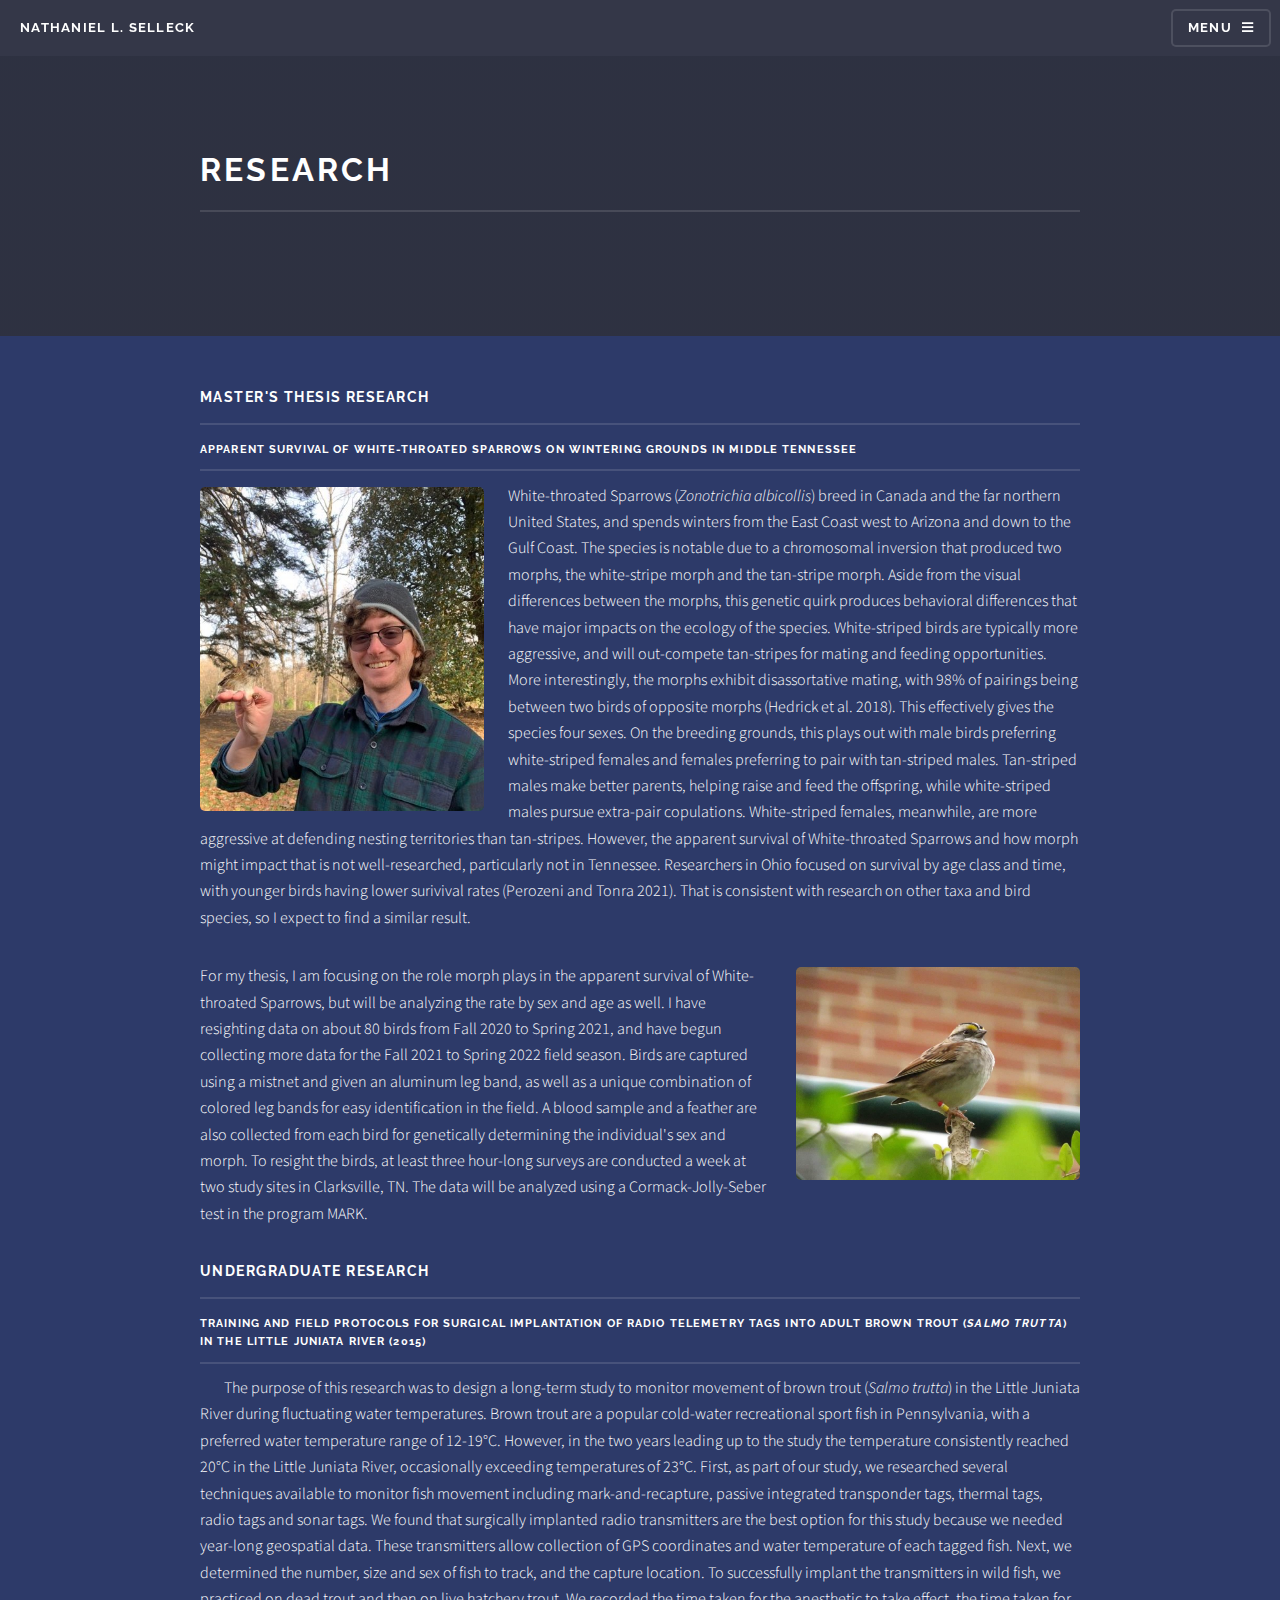
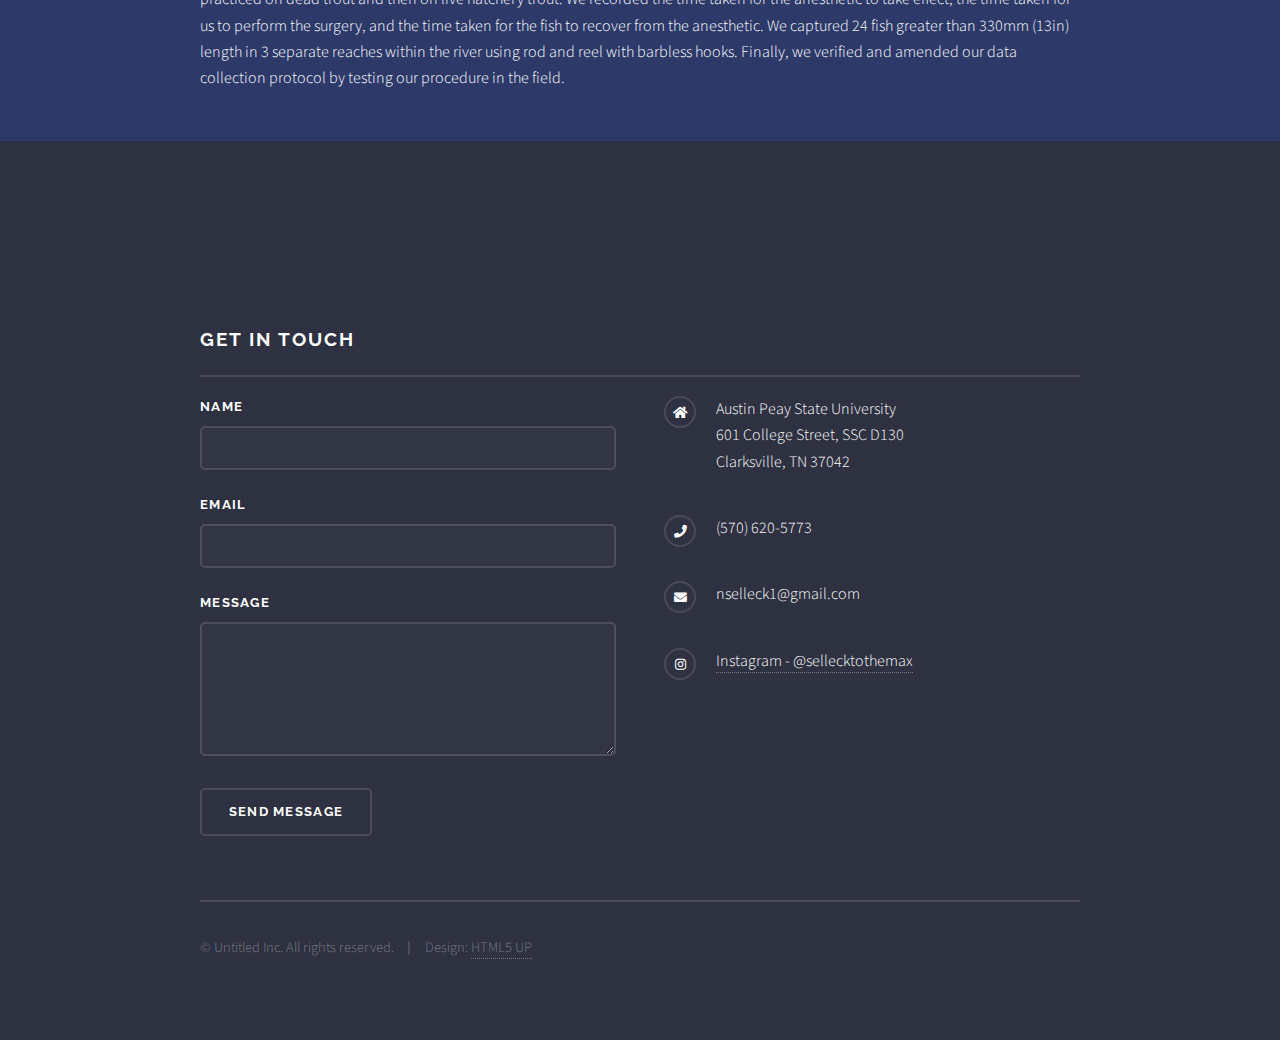
==== elements.html @ f301fcc1 "Probably should have done this already." ====
<!DOCTYPE HTML>
<!--
	Solid State by HTML5 UP
	html5up.net | @ajlkn
	Free for personal and commercial use under the CCA 3.0 license (html5up.net/license)
-->
<html>
	<head>
		<title>Nate Selleck - Research</title>
		<meta charset="utf-8" />
		<meta name="viewport" content="width=device-width, initial-scale=1, user-scalable=no" />
		<link rel="stylesheet" href="assets/css/main.css" />
		<noscript><link rel="stylesheet" href="assets/css/noscript.css" /></noscript>
	</head>
	<body class="is-preload">

		<!-- Page Wrapper -->
			<div id="page-wrapper">

				<!-- Header -->
					<header id="header">
						<h1><a href="index.html">Nathaniel L. Selleck</a></h1>
						<nav>
							<a href="#menu">Menu</a>
						</nav>
					</header>

				<!-- Menu -->
					<nav id="menu">
						<div class="inner">
							<h2>Menu</h2>
							<ul class="links">
								<li><a href="index.html">Home</a></li>
								<li><a href="elements.html">Research</a></li>
								<li><a href="generic.html">Curriculum Vitae</a></li>
								<li><a href="lens.html">Photography</a></li>
								<li><a href="https://github.com/NSelleck">GitHub</a></li>
							</ul>
							<a href="#" class="close">Close</a>
						</div>
					</nav>

				<!-- Wrapper -->
					<section id="wrapper">
						<header>
							<div class="inner">
								<h2>Research</h2>
							</div>
						</header>

						<!-- Content -->
							<div class="wrapper">
								<div class="inner">

									<section>
										<h3 class="major">Master's Thesis Research</h3>
										<h5 class="major">Apparent survival of White-throated Sparrows on wintering grounds in Middle Tennessee</h4>
										
										
										<p><span class="image left"><img src="images/sparrow_nate(2).jpg" alt="" /></span>White-throated Sparrows (<i>Zonotrichia albicollis</i>) breed in Canada and the far northern United States, and spends winters from the East Coast west to Arizona and down to the Gulf Coast. The species is notable due to a chromosomal inversion that produced two morphs, the white-stripe morph and the tan-stripe morph. Aside from the visual differences between the morphs, this genetic quirk produces behavioral differences that have major impacts on the ecology of the species. White-striped birds are typically more aggressive, and will out-compete tan-stripes for mating and feeding opportunities. More interestingly, the morphs exhibit disassortative mating, with 98% of pairings being between two birds of opposite morphs (Hedrick et al. 2018). This effectively gives the species four sexes. On the breeding grounds, this plays out with male birds preferring white-striped females and females preferring to pair with tan-striped males. Tan-striped males make better parents, helping raise and feed the offspring, while white-striped males pursue extra-pair copulations. White-striped females, meanwhile, are more aggressive at defending nesting territories than tan-stripes. However, the apparent survival of White-throated Sparrows and how morph might impact that is not well-researched, particularly not in Tennessee. Researchers in Ohio focused on survival by age class and time, with younger birds having lower surivival rates (Perozeni and Tonra 2021). That is consistent with research on other taxa and bird species, so I expect to find a similar result.</p>
										
									  
									
										<p><span class="image right"><img src="images/banded_bird.jpg" alt="" /></span>For my thesis, I am focusing on the role morph plays in the apparent survival of White-throated Sparrows, but will be analyzing the rate by sex and age as well. I have resighting data on about 80 birds from Fall 2020 to Spring 2021, and have begun collecting more data for the Fall 2021 to Spring 2022 field season. Birds are captured using a mistnet and given an aluminum leg band, as well as a unique combination of colored leg bands for easy identification in the field. A blood sample and a feather are also collected from each bird for genetically determining the individual's sex and morph. To resight the birds, at least three hour-long surveys are conducted a week at two study sites in Clarksville, TN. The data will be analyzed using a Cormack-Jolly-Seber test in the program MARK.</p>
										
										<h3 class="major">Undergraduate Research</h3>
										<h5 class="major">Training and field protocols for surgical implantation of radio telemetry tags into adult brown trout (<i>Salmo trutta</i>) in the Little Juniata River (2015)</h5>
										<p><span class="image left"><img src="images/fish_surgery.jpg" alt="" /></span>The purpose of this research was to design a long-term study to monitor movement of brown trout (<i>Salmo trutta</i>) in the Little Juniata River during fluctuating water temperatures. Brown trout are a popular cold-water recreational sport fish in Pennsylvania, with a preferred water temperature range of 12-19°C. However, in the two years leading up to the study the temperature consistently reached 20°C in the Little Juniata River, occasionally exceeding temperatures of 23°C. First, as part of our study, we researched several techniques available to monitor fish movement including mark-and-recapture, passive integrated transponder tags, thermal tags, radio tags and sonar tags. We found that surgically implanted radio transmitters are the best option for this study because we needed year-long geospatial data. These transmitters allow collection of GPS coordinates and water temperature of each tagged fish. Next, we determined the number, size and sex of fish to track, and the capture location. To successfully implant the transmitters in wild fish, we practiced on dead trout and then on live hatchery trout. We recorded the time taken for the anesthetic to take effect, the time taken for us to perform the surgery, and the time taken for the fish to recover from the anesthetic. We captured 24 fish greater than 330mm (13in) length in 3 separate reaches within the river using rod and reel with barbless hooks. Finally, we verified and amended our data collection protocol by testing our procedure in the field.</p>
									</section>

								</div>
							</div>

					</section>

				<!-- Footer -->
					<section id="footer">
						<div class="inner">
							<h2 class="major">Get in touch</h2>
							<form method="post" action="https://formspree.io/f/mayvwvok"">
								<div class="fields">
									<div class="field">
										<label for="name">Name</label>
										<input type="text" name="name" id="name" />
									</div>
									<div class="field">
										<label for="email">Email</label>
										<input type="email" name="email" id="email" />
									</div>
									<div class="field">
										<label for="message">Message</label>
										<textarea name="message" id="message" rows="4"></textarea>
									</div>
								</div>
								<ul class="actions">
									<li><input type="submit" value="Send Message" /></li>
								</ul>
							</form>
							<ul class="contact">
								<li class="icon solid fa-home">
									Austin Peay State University<br />
									601 College Street, SSC D130<br />
									Clarksville, TN 37042
								</li>
								<li class="icon solid fa-phone">(570) 620-5773</li>
								<li class="icon solid fa-envelope">nselleck1@gmail.com</a></li>
								<li class="icon brands fa-instagram"><a href="https://www.instagram.com/sellecktothemax/" target="_blank">Instagram - @sellecktothemax</a></li>
	
							</ul>
							<ul class="copyright">
								<li>&copy; Untitled Inc. All rights reserved.</li><li>Design: <a href="http://html5up.net">HTML5 UP</a></li>
							</ul>
						</div>
					</section>

			</div>

		<!-- Scripts -->
			<script src="assets/js/jquery.min.js"></script>
			<script src="assets/js/jquery.scrollex.min.js"></script>
			<script src="assets/js/browser.min.js"></script>
			<script src="assets/js/breakpoints.min.js"></script>
			<script src="assets/js/util.js"></script>
			<script src="assets/js/main.js"></script>

	</body>
</html>
---- assets/css/main.css ----
@import url(fontawesome-all.min.css);
@import url("https://fonts.googleapis.com/css?family=Raleway:200,700|Source+Sans+Pro:300,600,300italic,600italic");

/*
	Solid State by HTML5 UP
	html5up.net | @ajlkn
	Free for personal and commercial use under the CCA 3.0 license (html5up.net/license)
*/

html, body, div, span, applet, object,
iframe, h1, h2, h3, h4, h5, h6, p, blockquote,
pre, a, abbr, acronym, address, big, cite,
code, del, dfn, em, img, ins, kbd, q, s, samp,
small, strike, strong, sub, sup, tt, var, b,
u, i, center, dl, dt, dd, ol, ul, li, fieldset,
form, label, legend, table, caption, tbody,
tfoot, thead, tr, th, td, article, aside,
canvas, details, embed, figure, figcaption,
footer, header, hgroup, menu, nav, output, ruby,
section, summary, time, mark, audio, video {
	margin: 0;
	padding: 0;
	border: 0;
	font-size: 100%;
	font: inherit;
	vertical-align: baseline;}

article, aside, details, figcaption, figure,
footer, header, hgroup, menu, nav, section {
	display: block;}

body {
	line-height: 1;
}

ol, ul {
	list-style: none;
}

blockquote, q {
	quotes: none;
}

	blockquote:before, blockquote:after, q:before, q:after {
		content: '';
		content: none;
	}

table {
	border-collapse: collapse;
	border-spacing: 0;
}

body {
	-webkit-text-size-adjust: none;
}

mark {
	background-color: transparent;
	color: inherit;
}

input::-moz-focus-inner {
	border: 0;
	padding: 0;
}

input, select, textarea {
	-moz-appearance: none;
	-webkit-appearance: none;
	-ms-appearance: none;
	appearance: none;
}

/* Basic */

	@-ms-viewport {
		width: device-width;
	}

	body {
		-ms-overflow-style: scrollbar;
	}

	@media screen and (max-width: 480px) {

		html, body {
			min-width: 320px;
		}

	}

	html {
		box-sizing: border-box;
	}

	*, *:before, *:after {
		box-sizing: inherit;
	}

	body {
		background-color: #2e3141;
		background-image: linear-gradient(to top, rgba(46, 49, 65, 0.8), rgba(46, 49, 65, 0.8)), url("../../images/ducks.jpg");
		background-size: auto,
 cover;
		background-attachment: fixed,
 fixed;
		background-position: center,
 center;
	}

		body.is-preload *, body.is-preload *:before, body.is-preload *:after {
			-moz-animation: none !important;
			-webkit-animation: none !important;
			-ms-animation: none !important;
			animation: none !important;
			-moz-transition: none !important;
			-webkit-transition: none !important;
			-ms-transition: none !important;
			transition: none !important;
		}

/* Type */

	body, input, select, textarea {
		color: #ffffff;
		font-family: "Source Sans Pro", Helvetica, sans-serif;
		font-size: 16.5pt;
		font-weight: 300;
		line-height: 1.65;
	}

		@media screen and (max-width: 1680px) {

			body, input, select, textarea {
				font-size: 13pt;
			}

		}

		@media screen and (max-width: 1280px) {

			body, input, select, textarea {
				font-size: 12pt;
			}

		}

		@media screen and (max-width: 980px) {

			body, input, select, textarea {
				font-size: 12pt;
			}

		}

		@media screen and (max-width: 736px) {

			body, input, select, textarea {
				font-size: 12pt;
			}

		}

		@media screen and (max-width: 480px) {

			body, input, select, textarea {
				font-size: 12pt;
			}

		}

	a {
		-moz-transition: color 0.2s ease-in-out, border-bottom-color 0.2s ease-in-out;
		-webkit-transition: color 0.2s ease-in-out, border-bottom-color 0.2s ease-in-out;
		-ms-transition: color 0.2s ease-in-out, border-bottom-color 0.2s ease-in-out;
		transition: color 0.2s ease-in-out, border-bottom-color 0.2s ease-in-out;
		border-bottom: dotted 1px rgba(255, 255, 255, 0.35);
		color: #ffffff;
		text-decoration: none;
	}

		a:hover {
			border-bottom-color: transparent;
			color: #ffffff !important;
		}

		a.special:not(.button) {
			text-decoration: none;
			border-bottom: 0;
			display: block;
			font-family: Raleway, Helvetica, sans-serif;
			font-size: 0.8em;
			font-weight: 700;
			letter-spacing: 0.1em;
			margin: 0 0 2em 0;
			text-transform: uppercase;
		}

			a.special:not(.button):before {
				-moz-osx-font-smoothing: grayscale;
				-webkit-font-smoothing: antialiased;
				display: inline-block;
				font-style: normal;
				font-variant: normal;
				text-rendering: auto;
				line-height: 1;
				text-transform: none !important;
				font-family: 'Font Awesome 5 Free';
				font-weight: 900;
			}

			a.special:not(.button):before {
				-moz-transition: background-color 0.2s ease-in-out;
				-webkit-transition: background-color 0.2s ease-in-out;
				-ms-transition: background-color 0.2s ease-in-out;
				transition: background-color 0.2s ease-in-out;
				border-radius: 100%;
				border: solid 2px rgba(255, 255, 255, 0.125);
				content: '\f105';
				display: inline-block;
				font-size: 1.25em;
				height: 2em;
				line-height: 1.75em;
				margin-right: 0.85em;
				text-align: center;
				text-indent: 0.15em;
				vertical-align: middle;
				width: 2em;
			}

			a.special:not(.button):hover:before {
				background-color: rgba(255, 255, 255, 0.025);
			}

			a.special:not(.button):active:before {
				background-color: rgba(255, 255, 255, 0.075);
			}

	strong, b {
		color: #ffffff;
		font-weight: 600;
	}

	em, i {
		font-style: italic;
	}

	p {
		margin: 0 0 2em 0;
	}

	h1, h2, h3, h4, h5, h6 {
		color: #ffffff;
		font-family: Raleway, Helvetica, sans-serif;
		font-weight: 700;
		letter-spacing: 0.1em;
		margin: 0 0 1em 0;
		text-transform: uppercase;
	}

		h1 a, h2 a, h3 a, h4 a, h5 a, h6 a {
			color: inherit;
			text-decoration: none;
			border-bottom: 0;
		}

		h1 span, h2 span, h3 span, h4 span, h5 span, h6 span {
			font-weight: 200;
		}

		h1.major, h2.major, h3.major, h4.major, h5.major, h6.major {
			padding-bottom: 1em;
			border-bottom: solid 2px rgba(255, 255, 255, 0.125);
		}

	h2 {
		font-size: 1.2em;
	}

	h3 {
		font-size: 0.9em;
	}

	h4 {
		font-size: 0.7em;
	}

	h5 {
		font-size: 0.7em;
	}

	h6 {
		font-size: 0.7em;
	}

	@media screen and (max-width: 736px) {

		h2 {
			font-size: 1em;
		}

		h3 {
			font-size: 0.8em;
		}

	}

	sub {
		font-size: 0.8em;
		position: relative;
		top: 0.5em;
	}

	sup {
		font-size: 0.8em;
		position: relative;
		top: -0.5em;
	}

	blockquote {
		border-left: solid 4px rgba(255, 255, 255, 0.125);
		font-style: italic;
		margin: 0 0 2em 0;
		padding: 0.5em 0 0.5em 2em;
	}

	code {
		background: rgba(255, 255, 255, 0.025);
		border-radius: 5px;
		border: solid 2px rgba(255, 255, 255, 0.125);
		font-family: "Courier New", monospace;
		font-size: 0.9em;
		margin: 0 0.25em;
		padding: 0.25em 0.65em;
	}

	pre {
		-webkit-overflow-scrolling: touch;
		font-family: "Courier New", monospace;
		font-size: 0.9em;
		margin: 0 0 2em 0;
	}

		pre code {
			display: block;
			line-height: 1.75em;
			padding: 1em 1.5em;
			overflow-x: auto;
		}

	hr {
		border: 0;
		border-bottom: solid 2px rgba(255, 255, 255, 0.125);
		margin: 2.5em 0;
	}

		hr.major {
			margin: 4em 0;
		}

	.align-left {
		text-align: left;
	}

	.align-center {
		text-align: center;
	}

	.align-right {
		text-align: right;
	}

/* Row */

	.row {
		display: flex;
		flex-wrap: wrap;
		box-sizing: border-box;
		align-items: stretch;
	}

		.row > * {
			box-sizing: border-box;
		}

		.row.gtr-uniform > * > :last-child {
			margin-bottom: 0;
		}

		.row.aln-left {
			justify-content: flex-start;
		}

		.row.aln-center {
			justify-content: center;
		}

		.row.aln-right {
			justify-content: flex-end;
		}

		.row.aln-top {
			align-items: flex-start;
		}

		.row.aln-middle {
			align-items: center;
		}

		.row.aln-bottom {
			align-items: flex-end;
		}

		.row > .imp {
			order: -1;
		}

		.row > .col-1 {
			width: 8.33333%;
		}

		.row > .off-1 {
			margin-left: 8.33333%;
		}

		.row > .col-2 {
			width: 16.66667%;
		}

		.row > .off-2 {
			margin-left: 16.66667%;
		}

		.row > .col-3 {
			width: 25%;
		}

		.row > .off-3 {
			margin-left: 25%;
		}

		.row > .col-4 {
			width: 33.33333%;
		}

		.row > .off-4 {
			margin-left: 33.33333%;
		}

		.row > .col-5 {
			width: 41.66667%;
		}

		.row > .off-5 {
			margin-left: 41.66667%;
		}

		.row > .col-6 {
			width: 50%;
		}

		.row > .off-6 {
			margin-left: 50%;
		}

		.row > .col-7 {
			width: 58.33333%;
		}

		.row > .off-7 {
			margin-left: 58.33333%;
		}

		.row > .col-8 {
			width: 66.66667%;
		}

		.row > .off-8 {
			margin-left: 66.66667%;
		}

		.row > .col-9 {
			width: 75%;
		}

		.row > .off-9 {
			margin-left: 75%;
		}

		.row > .col-10 {
			width: 83.33333%;
		}

		.row > .off-10 {
			margin-left: 83.33333%;
		}

		.row > .col-11 {
			width: 91.66667%;
		}

		.row > .off-11 {
			margin-left: 91.66667%;
		}

		.row > .col-12 {
			width: 100%;
		}

		.row > .off-12 {
			margin-left: 100%;
		}

		.row.gtr-0 {
			margin-top: 0;
			margin-left: 0em;
		}

			.row.gtr-0 > * {
				padding: 0 0 0 0em;
			}

			.row.gtr-0.gtr-uniform {
				margin-top: 0em;
			}

				.row.gtr-0.gtr-uniform > * {
					padding-top: 0em;
				}

		.row.gtr-25 {
			margin-top: 0;
			margin-left: -0.4375em;
		}

			.row.gtr-25 > * {
				padding: 0 0 0 0.4375em;
			}

			.row.gtr-25.gtr-uniform {
				margin-top: -0.4375em;
			}

				.row.gtr-25.gtr-uniform > * {
					padding-top: 0.4375em;
				}

		.row.gtr-50 {
			margin-top: 0;
			margin-left: -0.875em;
		}

			.row.gtr-50 > * {
				padding: 0 0 0 0.875em;
			}

			.row.gtr-50.gtr-uniform {
				margin-top: -0.875em;
			}

				.row.gtr-50.gtr-uniform > * {
					padding-top: 0.875em;
				}

		.row {
			margin-top: 0;
			margin-left: -1.75em;
		}

			.row > * {
				padding: 0 0 0 1.75em;
			}

			.row.gtr-uniform {
				margin-top: -1.75em;
			}

				.row.gtr-uniform > * {
					padding-top: 1.75em;
				}

		.row.gtr-150 {
			margin-top: 0;
			margin-left: -2.625em;
		}

			.row.gtr-150 > * {
				padding: 0 0 0 2.625em;
			}

			.row.gtr-150.gtr-uniform {
				margin-top: -2.625em;
			}

				.row.gtr-150.gtr-uniform > * {
					padding-top: 2.625em;
				}

		.row.gtr-200 {
			margin-top: 0;
			margin-left: -3.5em;
		}

			.row.gtr-200 > * {
				padding: 0 0 0 3.5em;
			}

			.row.gtr-200.gtr-uniform {
				margin-top: -3.5em;
			}

				.row.gtr-200.gtr-uniform > * {
					padding-top: 3.5em;
				}

		@media screen and (max-width: 1680px) {

			.row {
				display: flex;
				flex-wrap: wrap;
				box-sizing: border-box;
				align-items: stretch;
			}

				.row > * {
					box-sizing: border-box;
				}

				.row.gtr-uniform > * > :last-child {
					margin-bottom: 0;
				}

				.row.aln-left {
					justify-content: flex-start;
				}

				.row.aln-center {
					justify-content: center;
				}

				.row.aln-right {
					justify-content: flex-end;
				}

				.row.aln-top {
					align-items: flex-start;
				}

				.row.aln-middle {
					align-items: center;
				}

				.row.aln-bottom {
					align-items: flex-end;
				}

				.row > .imp-xlarge {
					order: -1;
				}

				.row > .col-1-xlarge {
					width: 8.33333%;
				}

				.row > .off-1-xlarge {
					margin-left: 8.33333%;
				}

				.row > .col-2-xlarge {
					width: 16.66667%;
				}

				.row > .off-2-xlarge {
					margin-left: 16.66667%;
				}

				.row > .col-3-xlarge {
					width: 25%;
				}

				.row > .off-3-xlarge {
					margin-left: 25%;
				}

				.row > .col-4-xlarge {
					width: 33.33333%;
				}

				.row > .off-4-xlarge {
					margin-left: 33.33333%;
				}

				.row > .col-5-xlarge {
					width: 41.66667%;
				}

				.row > .off-5-xlarge {
					margin-left: 41.66667%;
				}

				.row > .col-6-xlarge {
					width: 50%;
				}

				.row > .off-6-xlarge {
					margin-left: 50%;
				}

				.row > .col-7-xlarge {
					width: 58.33333%;
				}

				.row > .off-7-xlarge {
					margin-left: 58.33333%;
				}

				.row > .col-8-xlarge {
					width: 66.66667%;
				}

				.row > .off-8-xlarge {
					margin-left: 66.66667%;
				}

				.row > .col-9-xlarge {
					width: 75%;
				}

				.row > .off-9-xlarge {
					margin-left: 75%;
				}

				.row > .col-10-xlarge {
					width: 83.33333%;
				}

				.row > .off-10-xlarge {
					margin-left: 83.33333%;
				}

				.row > .col-11-xlarge {
					width: 91.66667%;
				}

				.row > .off-11-xlarge {
					margin-left: 91.66667%;
				}

				.row > .col-12-xlarge {
					width: 100%;
				}

				.row > .off-12-xlarge {
					margin-left: 100%;
				}

				.row.gtr-0 {
					margin-top: 0;
					margin-left: 0em;
				}

					.row.gtr-0 > * {
						padding: 0 0 0 0em;
					}

					.row.gtr-0.gtr-uniform {
						margin-top: 0em;
					}

						.row.gtr-0.gtr-uniform > * {
							padding-top: 0em;
						}

				.row.gtr-25 {
					margin-top: 0;
					margin-left: -0.4375em;
				}

					.row.gtr-25 > * {
						padding: 0 0 0 0.4375em;
					}

					.row.gtr-25.gtr-uniform {
						margin-top: -0.4375em;
					}

						.row.gtr-25.gtr-uniform > * {
							padding-top: 0.4375em;
						}

				.row.gtr-50 {
					margin-top: 0;
					margin-left: -0.875em;
				}

					.row.gtr-50 > * {
						padding: 0 0 0 0.875em;
					}

					.row.gtr-50.gtr-uniform {
						margin-top: -0.875em;
					}

						.row.gtr-50.gtr-uniform > * {
							padding-top: 0.875em;
						}

				.row {
					margin-top: 0;
					margin-left: -1.75em;
				}

					.row > * {
						padding: 0 0 0 1.75em;
					}

					.row.gtr-uniform {
						margin-top: -1.75em;
					}

						.row.gtr-uniform > * {
							padding-top: 1.75em;
						}

				.row.gtr-150 {
					margin-top: 0;
					margin-left: -2.625em;
				}

					.row.gtr-150 > * {
						padding: 0 0 0 2.625em;
					}

					.row.gtr-150.gtr-uniform {
						margin-top: -2.625em;
					}

						.row.gtr-150.gtr-uniform > * {
							padding-top: 2.625em;
						}

				.row.gtr-200 {
					margin-top: 0;
					margin-left: -3.5em;
				}

					.row.gtr-200 > * {
						padding: 0 0 0 3.5em;
					}

					.row.gtr-200.gtr-uniform {
						margin-top: -3.5em;
					}

						.row.gtr-200.gtr-uniform > * {
							padding-top: 3.5em;
						}

		}

		@media screen and (max-width: 1280px) {

			.row {
				display: flex;
				flex-wrap: wrap;
				box-sizing: border-box;
				align-items: stretch;
			}

				.row > * {
					box-sizing: border-box;
				}

				.row.gtr-uniform > * > :last-child {
					margin-bottom: 0;
				}

				.row.aln-left {
					justify-content: flex-start;
				}

				.row.aln-center {
					justify-content: center;
				}

				.row.aln-right {
					justify-content: flex-end;
				}

				.row.aln-top {
					align-items: flex-start;
				}

				.row.aln-middle {
					align-items: center;
				}

				.row.aln-bottom {
					align-items: flex-end;
				}

				.row > .imp-large {
					order: -1;
				}

				.row > .col-1-large {
					width: 8.33333%;
				}

				.row > .off-1-large {
					margin-left: 8.33333%;
				}

				.row > .col-2-large {
					width: 16.66667%;
				}

				.row > .off-2-large {
					margin-left: 16.66667%;
				}

				.row > .col-3-large {
					width: 25%;
				}

				.row > .off-3-large {
					margin-left: 25%;
				}

				.row > .col-4-large {
					width: 33.33333%;
				}

				.row > .off-4-large {
					margin-left: 33.33333%;
				}

				.row > .col-5-large {
					width: 41.66667%;
				}

				.row > .off-5-large {
					margin-left: 41.66667%;
				}

				.row > .col-6-large {
					width: 50%;
				}

				.row > .off-6-large {
					margin-left: 50%;
				}

				.row > .col-7-large {
					width: 58.33333%;
				}

				.row > .off-7-large {
					margin-left: 58.33333%;
				}

				.row > .col-8-large {
					width: 66.66667%;
				}

				.row > .off-8-large {
					margin-left: 66.66667%;
				}

				.row > .col-9-large {
					width: 75%;
				}

				.row > .off-9-large {
					margin-left: 75%;
				}

				.row > .col-10-large {
					width: 83.33333%;
				}

				.row > .off-10-large {
					margin-left: 83.33333%;
				}

				.row > .col-11-large {
					width: 91.66667%;
				}

				.row > .off-11-large {
					margin-left: 91.66667%;
				}

				.row > .col-12-large {
					width: 100%;
				}

				.row > .off-12-large {
					margin-left: 100%;
				}

				.row.gtr-0 {
					margin-top: 0;
					margin-left: 0em;
				}

					.row.gtr-0 > * {
						padding: 0 0 0 0em;
					}

					.row.gtr-0.gtr-uniform {
						margin-top: 0em;
					}

						.row.gtr-0.gtr-uniform > * {
							padding-top: 0em;
						}

				.row.gtr-25 {
					margin-top: 0;
					margin-left: -0.4375em;
				}

					.row.gtr-25 > * {
						padding: 0 0 0 0.4375em;
					}

					.row.gtr-25.gtr-uniform {
						margin-top: -0.4375em;
					}

						.row.gtr-25.gtr-uniform > * {
							padding-top: 0.4375em;
						}

				.row.gtr-50 {
					margin-top: 0;
					margin-left: -0.875em;
				}

					.row.gtr-50 > * {
						padding: 0 0 0 0.875em;
					}

					.row.gtr-50.gtr-uniform {
						margin-top: -0.875em;
					}

						.row.gtr-50.gtr-uniform > * {
							padding-top: 0.875em;
						}

				.row {
					margin-top: 0;
					margin-left: -1.75em;
				}

					.row > * {
						padding: 0 0 0 1.75em;
					}

					.row.gtr-uniform {
						margin-top: -1.75em;
					}

						.row.gtr-uniform > * {
							padding-top: 1.75em;
						}

				.row.gtr-150 {
					margin-top: 0;
					margin-left: -2.625em;
				}

					.row.gtr-150 > * {
						padding: 0 0 0 2.625em;
					}

					.row.gtr-150.gtr-uniform {
						margin-top: -2.625em;
					}

						.row.gtr-150.gtr-uniform > * {
							padding-top: 2.625em;
						}

				.row.gtr-200 {
					margin-top: 0;
					margin-left: -3.5em;
				}

					.row.gtr-200 > * {
						padding: 0 0 0 3.5em;
					}

					.row.gtr-200.gtr-uniform {
						margin-top: -3.5em;
					}

						.row.gtr-200.gtr-uniform > * {
							padding-top: 3.5em;
						}

		}

		@media screen and (max-width: 980px) {

			.row {
				display: flex;
				flex-wrap: wrap;
				box-sizing: border-box;
				align-items: stretch;
			}

				.row > * {
					box-sizing: border-box;
				}

				.row.gtr-uniform > * > :last-child {
					margin-bottom: 0;
				}

				.row.aln-left {
					justify-content: flex-start;
				}

				.row.aln-center {
					justify-content: center;
				}

				.row.aln-right {
					justify-content: flex-end;
				}

				.row.aln-top {
					align-items: flex-start;
				}

				.row.aln-middle {
					align-items: center;
				}

				.row.aln-bottom {
					align-items: flex-end;
				}

				.row > .imp-medium {
					order: -1;
				}

				.row > .col-1-medium {
					width: 8.33333%;
				}

				.row > .off-1-medium {
					margin-left: 8.33333%;
				}

				.row > .col-2-medium {
					width: 16.66667%;
				}

				.row > .off-2-medium {
					margin-left: 16.66667%;
				}

				.row > .col-3-medium {
					width: 25%;
				}

				.row > .off-3-medium {
					margin-left: 25%;
				}

				.row > .col-4-medium {
					width: 33.33333%;
				}

				.row > .off-4-medium {
					margin-left: 33.33333%;
				}

				.row > .col-5-medium {
					width: 41.66667%;
				}

				.row > .off-5-medium {
					margin-left: 41.66667%;
				}

				.row > .col-6-medium {
					width: 50%;
				}

				.row > .off-6-medium {
					margin-left: 50%;
				}

				.row > .col-7-medium {
					width: 58.33333%;
				}

				.row > .off-7-medium {
					margin-left: 58.33333%;
				}

				.row > .col-8-medium {
					width: 66.66667%;
				}

				.row > .off-8-medium {
					margin-left: 66.66667%;
				}

				.row > .col-9-medium {
					width: 75%;
				}

				.row > .off-9-medium {
					margin-left: 75%;
				}

				.row > .col-10-medium {
					width: 83.33333%;
				}

				.row > .off-10-medium {
					margin-left: 83.33333%;
				}

				.row > .col-11-medium {
					width: 91.66667%;
				}

				.row > .off-11-medium {
					margin-left: 91.66667%;
				}

				.row > .col-12-medium {
					width: 100%;
				}

				.row > .off-12-medium {
					margin-left: 100%;
				}

				.row.gtr-0 {
					margin-top: 0;
					margin-left: 0em;
				}

					.row.gtr-0 > * {
						padding: 0 0 0 0em;
					}

					.row.gtr-0.gtr-uniform {
						margin-top: 0em;
					}

						.row.gtr-0.gtr-uniform > * {
							padding-top: 0em;
						}

				.row.gtr-25 {
					margin-top: 0;
					margin-left: -0.4375em;
				}

					.row.gtr-25 > * {
						padding: 0 0 0 0.4375em;
					}

					.row.gtr-25.gtr-uniform {
						margin-top: -0.4375em;
					}

						.row.gtr-25.gtr-uniform > * {
							padding-top: 0.4375em;
						}

				.row.gtr-50 {
					margin-top: 0;
					margin-left: -0.875em;
				}

					.row.gtr-50 > * {
						padding: 0 0 0 0.875em;
					}

					.row.gtr-50.gtr-uniform {
						margin-top: -0.875em;
					}

						.row.gtr-50.gtr-uniform > * {
							padding-top: 0.875em;
						}

				.row {
					margin-top: 0;
					margin-left: -1.75em;
				}

					.row > * {
						padding: 0 0 0 1.75em;
					}

					.row.gtr-uniform {
						margin-top: -1.75em;
					}

						.row.gtr-uniform > * {
							padding-top: 1.75em;
						}

				.row.gtr-150 {
					margin-top: 0;
					margin-left: -2.625em;
				}

					.row.gtr-150 > * {
						padding: 0 0 0 2.625em;
					}

					.row.gtr-150.gtr-uniform {
						margin-top: -2.625em;
					}

						.row.gtr-150.gtr-uniform > * {
							padding-top: 2.625em;
						}

				.row.gtr-200 {
					margin-top: 0;
					margin-left: -3.5em;
				}

					.row.gtr-200 > * {
						padding: 0 0 0 3.5em;
					}

					.row.gtr-200.gtr-uniform {
						margin-top: -3.5em;
					}

						.row.gtr-200.gtr-uniform > * {
							padding-top: 3.5em;
						}

		}

		@media screen and (max-width: 736px) {

			.row {
				display: flex;
				flex-wrap: wrap;
				box-sizing: border-box;
				align-items: stretch;
			}

				.row > * {
					box-sizing: border-box;
				}

				.row.gtr-uniform > * > :last-child {
					margin-bottom: 0;
				}

				.row.aln-left {
					justify-content: flex-start;
				}

				.row.aln-center {
					justify-content: center;
				}

				.row.aln-right {
					justify-content: flex-end;
				}

				.row.aln-top {
					align-items: flex-start;
				}

				.row.aln-middle {
					align-items: center;
				}

				.row.aln-bottom {
					align-items: flex-end;
				}

				.row > .imp-small {
					order: -1;
				}

				.row > .col-1-small {
					width: 8.33333%;
				}

				.row > .off-1-small {
					margin-left: 8.33333%;
				}

				.row > .col-2-small {
					width: 16.66667%;
				}

				.row > .off-2-small {
					margin-left: 16.66667%;
				}

				.row > .col-3-small {
					width: 25%;
				}

				.row > .off-3-small {
					margin-left: 25%;
				}

				.row > .col-4-small {
					width: 33.33333%;
				}

				.row > .off-4-small {
					margin-left: 33.33333%;
				}

				.row > .col-5-small {
					width: 41.66667%;
				}

				.row > .off-5-small {
					margin-left: 41.66667%;
				}

				.row > .col-6-small {
					width: 50%;
				}

				.row > .off-6-small {
					margin-left: 50%;
				}

				.row > .col-7-small {
					width: 58.33333%;
				}

				.row > .off-7-small {
					margin-left: 58.33333%;
				}

				.row > .col-8-small {
					width: 66.66667%;
				}

				.row > .off-8-small {
					margin-left: 66.66667%;
				}

				.row > .col-9-small {
					width: 75%;
				}

				.row > .off-9-small {
					margin-left: 75%;
				}

				.row > .col-10-small {
					width: 83.33333%;
				}

				.row > .off-10-small {
					margin-left: 83.33333%;
				}

				.row > .col-11-small {
					width: 91.66667%;
				}

				.row > .off-11-small {
					margin-left: 91.66667%;
				}

				.row > .col-12-small {
					width: 100%;
				}

				.row > .off-12-small {
					margin-left: 100%;
				}

				.row.gtr-0 {
					margin-top: 0;
					margin-left: 0em;
				}

					.row.gtr-0 > * {
						padding: 0 0 0 0em;
					}

					.row.gtr-0.gtr-uniform {
						margin-top: 0em;
					}

						.row.gtr-0.gtr-uniform > * {
							padding-top: 0em;
						}

				.row.gtr-25 {
					margin-top: 0;
					margin-left: -0.3125em;
				}

					.row.gtr-25 > * {
						padding: 0 0 0 0.3125em;
					}

					.row.gtr-25.gtr-uniform {
						margin-top: -0.3125em;
					}

						.row.gtr-25.gtr-uniform > * {
							padding-top: 0.3125em;
						}

				.row.gtr-50 {
					margin-top: 0;
					margin-left: -0.625em;
				}

					.row.gtr-50 > * {
						padding: 0 0 0 0.625em;
					}

					.row.gtr-50.gtr-uniform {
						margin-top: -0.625em;
					}

						.row.gtr-50.gtr-uniform > * {
							padding-top: 0.625em;
						}

				.row {
					margin-top: 0;
					margin-left: -1.25em;
				}

					.row > * {
						padding: 0 0 0 1.25em;
					}

					.row.gtr-uniform {
						margin-top: -1.25em;
					}

						.row.gtr-uniform > * {
							padding-top: 1.25em;
						}

				.row.gtr-150 {
					margin-top: 0;
					margin-left: -1.875em;
				}

					.row.gtr-150 > * {
						padding: 0 0 0 1.875em;
					}

					.row.gtr-150.gtr-uniform {
						margin-top: -1.875em;
					}

						.row.gtr-150.gtr-uniform > * {
							padding-top: 1.875em;
						}

				.row.gtr-200 {
					margin-top: 0;
					margin-left: -2.5em;
				}

					.row.gtr-200 > * {
						padding: 0 0 0 2.5em;
					}

					.row.gtr-200.gtr-uniform {
						margin-top: -2.5em;
					}

						.row.gtr-200.gtr-uniform > * {
							padding-top: 2.5em;
						}

		}

		@media screen and (max-width: 480px) {

			.row {
				display: flex;
				flex-wrap: wrap;
				box-sizing: border-box;
				align-items: stretch;
			}

				.row > * {
					box-sizing: border-box;
				}

				.row.gtr-uniform > * > :last-child {
					margin-bottom: 0;
				}

				.row.aln-left {
					justify-content: flex-start;
				}

				.row.aln-center {
					justify-content: center;
				}

				.row.aln-right {
					justify-content: flex-end;
				}

				.row.aln-top {
					align-items: flex-start;
				}

				.row.aln-middle {
					align-items: center;
				}

				.row.aln-bottom {
					align-items: flex-end;
				}

				.row > .imp-xsmall {
					order: -1;
				}

				.row > .col-1-xsmall {
					width: 8.33333%;
				}

				.row > .off-1-xsmall {
					margin-left: 8.33333%;
				}

				.row > .col-2-xsmall {
					width: 16.66667%;
				}

				.row > .off-2-xsmall {
					margin-left: 16.66667%;
				}

				.row > .col-3-xsmall {
					width: 25%;
				}

				.row > .off-3-xsmall {
					margin-left: 25%;
				}

				.row > .col-4-xsmall {
					width: 33.33333%;
				}

				.row > .off-4-xsmall {
					margin-left: 33.33333%;
				}

				.row > .col-5-xsmall {
					width: 41.66667%;
				}

				.row > .off-5-xsmall {
					margin-left: 41.66667%;
				}

				.row > .col-6-xsmall {
					width: 50%;
				}

				.row > .off-6-xsmall {
					margin-left: 50%;
				}

				.row > .col-7-xsmall {
					width: 58.33333%;
				}

				.row > .off-7-xsmall {
					margin-left: 58.33333%;
				}

				.row > .col-8-xsmall {
					width: 66.66667%;
				}

				.row > .off-8-xsmall {
					margin-left: 66.66667%;
				}

				.row > .col-9-xsmall {
					width: 75%;
				}

				.row > .off-9-xsmall {
					margin-left: 75%;
				}

				.row > .col-10-xsmall {
					width: 83.33333%;
				}

				.row > .off-10-xsmall {
					margin-left: 83.33333%;
				}

				.row > .col-11-xsmall {
					width: 91.66667%;
				}

				.row > .off-11-xsmall {
					margin-left: 91.66667%;
				}

				.row > .col-12-xsmall {
					width: 100%;
				}

				.row > .off-12-xsmall {
					margin-left: 100%;
				}

				.row.gtr-0 {
					margin-top: 0;
					margin-left: 0em;
				}

					.row.gtr-0 > * {
						padding: 0 0 0 0em;
					}

					.row.gtr-0.gtr-uniform {
						margin-top: 0em;
					}

						.row.gtr-0.gtr-uniform > * {
							padding-top: 0em;
						}

				.row.gtr-25 {
					margin-top: 0;
					margin-left: -0.3125em;
				}

					.row.gtr-25 > * {
						padding: 0 0 0 0.3125em;
					}

					.row.gtr-25.gtr-uniform {
						margin-top: -0.3125em;
					}

						.row.gtr-25.gtr-uniform > * {
							padding-top: 0.3125em;
						}

				.row.gtr-50 {
					margin-top: 0;
					margin-left: -0.625em;
				}

					.row.gtr-50 > * {
						padding: 0 0 0 0.625em;
					}

					.row.gtr-50.gtr-uniform {
						margin-top: -0.625em;
					}

						.row.gtr-50.gtr-uniform > * {
							padding-top: 0.625em;
						}

				.row {
					margin-top: 0;
					margin-left: -1.25em;
				}

					.row > * {
						padding: 0 0 0 1.25em;
					}

					.row.gtr-uniform {
						margin-top: -1.25em;
					}

						.row.gtr-uniform > * {
							padding-top: 1.25em;
						}

				.row.gtr-150 {
					margin-top: 0;
					margin-left: -1.875em;
				}

					.row.gtr-150 > * {
						padding: 0 0 0 1.875em;
					}

					.row.gtr-150.gtr-uniform {
						margin-top: -1.875em;
					}

						.row.gtr-150.gtr-uniform > * {
							padding-top: 1.875em;
						}

				.row.gtr-200 {
					margin-top: 0;
					margin-left: -2.5em;
				}

					.row.gtr-200 > * {
						padding: 0 0 0 2.5em;
					}

					.row.gtr-200.gtr-uniform {
						margin-top: -2.5em;
					}

						.row.gtr-200.gtr-uniform > * {
							padding-top: 2.5em;
						}

		}

		@media screen and (max-width: 360px) {

			.row {
				display: flex;
				flex-wrap: wrap;
				box-sizing: border-box;
				align-items: stretch;
			}

				.row > * {
					box-sizing: border-box;
				}

				.row.gtr-uniform > * > :last-child {
					margin-bottom: 0;
				}

				.row.aln-left {
					justify-content: flex-start;
				}

				.row.aln-center {
					justify-content: center;
				}

				.row.aln-right {
					justify-content: flex-end;
				}

				.row.aln-top {
					align-items: flex-start;
				}

				.row.aln-middle {
					align-items: center;
				}

				.row.aln-bottom {
					align-items: flex-end;
				}

				.row > .imp-xxsmall {
					order: -1;
				}

				.row > .col-1-xxsmall {
					width: 8.33333%;
				}

				.row > .off-1-xxsmall {
					margin-left: 8.33333%;
				}

				.row > .col-2-xxsmall {
					width: 16.66667%;
				}

				.row > .off-2-xxsmall {
					margin-left: 16.66667%;
				}

				.row > .col-3-xxsmall {
					width: 25%;
				}

				.row > .off-3-xxsmall {
					margin-left: 25%;
				}

				.row > .col-4-xxsmall {
					width: 33.33333%;
				}

				.row > .off-4-xxsmall {
					margin-left: 33.33333%;
				}

				.row > .col-5-xxsmall {
					width: 41.66667%;
				}

				.row > .off-5-xxsmall {
					margin-left: 41.66667%;
				}

				.row > .col-6-xxsmall {
					width: 50%;
				}

				.row > .off-6-xxsmall {
					margin-left: 50%;
				}

				.row > .col-7-xxsmall {
					width: 58.33333%;
				}

				.row > .off-7-xxsmall {
					margin-left: 58.33333%;
				}

				.row > .col-8-xxsmall {
					width: 66.66667%;
				}

				.row > .off-8-xxsmall {
					margin-left: 66.66667%;
				}

				.row > .col-9-xxsmall {
					width: 75%;
				}

				.row > .off-9-xxsmall {
					margin-left: 75%;
				}

				.row > .col-10-xxsmall {
					width: 83.33333%;
				}

				.row > .off-10-xxsmall {
					margin-left: 83.33333%;
				}

				.row > .col-11-xxsmall {
					width: 91.66667%;
				}

				.row > .off-11-xxsmall {
					margin-left: 91.66667%;
				}

				.row > .col-12-xxsmall {
					width: 100%;
				}

				.row > .off-12-xxsmall {
					margin-left: 100%;
				}

				.row.gtr-0 {
					margin-top: 0;
					margin-left: 0em;
				}

					.row.gtr-0 > * {
						padding: 0 0 0 0em;
					}

					.row.gtr-0.gtr-uniform {
						margin-top: 0em;
					}

						.row.gtr-0.gtr-uniform > * {
							padding-top: 0em;
						}

				.row.gtr-25 {
					margin-top: 0;
					margin-left: -0.3125em;
				}

					.row.gtr-25 > * {
						padding: 0 0 0 0.3125em;
					}

					.row.gtr-25.gtr-uniform {
						margin-top: -0.3125em;
					}

						.row.gtr-25.gtr-uniform > * {
							padding-top: 0.3125em;
						}

				.row.gtr-50 {
					margin-top: 0;
					margin-left: -0.625em;
				}

					.row.gtr-50 > * {
						padding: 0 0 0 0.625em;
					}

					.row.gtr-50.gtr-uniform {
						margin-top: -0.625em;
					}

						.row.gtr-50.gtr-uniform > * {
							padding-top: 0.625em;
						}

				.row {
					margin-top: 0;
					margin-left: -1.25em;
				}

					.row > * {
						padding: 0 0 0 1.25em;
					}

					.row.gtr-uniform {
						margin-top: -1.25em;
					}

						.row.gtr-uniform > * {
							padding-top: 1.25em;
						}

				.row.gtr-150 {
					margin-top: 0;
					margin-left: -1.875em;
				}

					.row.gtr-150 > * {
						padding: 0 0 0 1.875em;
					}

					.row.gtr-150.gtr-uniform {
						margin-top: -1.875em;
					}

						.row.gtr-150.gtr-uniform > * {
							padding-top: 1.875em;
						}

				.row.gtr-200 {
					margin-top: 0;
					margin-left: -2.5em;
				}

					.row.gtr-200 > * {
						padding: 0 0 0 2.5em;
					}

					.row.gtr-200.gtr-uniform {
						margin-top: -2.5em;
					}

						.row.gtr-200.gtr-uniform > * {
							padding-top: 2.5em;
						}

		}

/* Section/Article */

	section.special, article.special {
		text-align: center;
	}

/* Form */

	form {
		margin: 0 0 2em 0;
	}

		form > :last-child {
			margin-bottom: 0;
		}

		form > .fields {
			display: -moz-flex;
			display: -webkit-flex;
			display: -ms-flex;
			display: flex;
			-moz-flex-wrap: wrap;
			-webkit-flex-wrap: wrap;
			-ms-flex-wrap: wrap;
			flex-wrap: wrap;
			width: calc(100% + 3em);
			margin: -1.5em 0 2em -1.5em;
		}

			form > .fields > .field {
				-moz-flex-grow: 0;
				-webkit-flex-grow: 0;
				-ms-flex-grow: 0;
				flex-grow: 0;
				-moz-flex-shrink: 0;
				-webkit-flex-shrink: 0;
				-ms-flex-shrink: 0;
				flex-shrink: 0;
				padding: 1.5em 0 0 1.5em;
				width: calc(100% - 1.5em);
			}

				form > .fields > .field.half {
					width: calc(50% - 0.75em);
				}

				form > .fields > .field.third {
					width: calc(100%/3 - 0.5em);
				}

				form > .fields > .field.quarter {
					width: calc(25% - 0.375em);
				}

		@media screen and (max-width: 480px) {

			form > .fields {
				width: calc(100% + 3em);
				margin: -1.5em 0 2em -1.5em;
			}

				form > .fields > .field {
					padding: 1.5em 0 0 1.5em;
					width: calc(100% - 1.5em);
				}

					form > .fields > .field.half {
						width: calc(100% - 1.5em);
					}

					form > .fields > .field.third {
						width: calc(100% - 1.5em);
					}

					form > .fields > .field.quarter {
						width: calc(100% - 1.5em);
					}

		}

	label {
		color: #ffffff;
		display: block;
		font-family: Raleway, Helvetica, sans-serif;
		font-size: 0.8em;
		font-weight: 700;
		letter-spacing: 0.1em;
		margin: 0 0 0.7em 0;
		text-transform: uppercase;
	}

	input[type="text"],
	input[type="password"],
	input[type="email"],
	input[type="tel"],
	select,
	textarea {
		-moz-appearance: none;
		-webkit-appearance: none;
		-ms-appearance: none;
		appearance: none;
		background: rgba(255, 255, 255, 0.025);
		border-radius: 5px;
		border: none;
		border: solid 2px rgba(255, 255, 255, 0.125);
		color: inherit;
		display: block;
		outline: 0;
		padding: 0 1em;
		text-decoration: none;
		width: 100%;
	}

		input[type="text"]:invalid,
		input[type="password"]:invalid,
		input[type="email"]:invalid,
		input[type="tel"]:invalid,
		select:invalid,
		textarea:invalid {
			box-shadow: none;
		}

		input[type="text"]:focus,
		input[type="password"]:focus,
		input[type="email"]:focus,
		input[type="tel"]:focus,
		select:focus,
		textarea:focus {
			border-color: #5b6ba6;
		}

	select {
		background-image: url("data:image/svg+xml;charset=utf8,%3Csvg xmlns='http://www.w3.org/2000/svg' width='40' height='40' preserveAspectRatio='none' viewBox='0 0 40 40'%3E%3Cpath d='M9.4,12.3l10.4,10.4l10.4-10.4c0.2-0.2,0.5-0.4,0.9-0.4c0.3,0,0.6,0.1,0.9,0.4l3.3,3.3c0.2,0.2,0.4,0.5,0.4,0.9 c0,0.4-0.1,0.6-0.4,0.9L20.7,31.9c-0.2,0.2-0.5,0.4-0.9,0.4c-0.3,0-0.6-0.1-0.9-0.4L4.3,17.3c-0.2-0.2-0.4-0.5-0.4-0.9 c0-0.4,0.1-0.6,0.4-0.9l3.3-3.3c0.2-0.2,0.5-0.4,0.9-0.4S9.1,12.1,9.4,12.3z' fill='rgba(255, 255, 255, 0.125)' /%3E%3C/svg%3E");
		background-size: 1.25rem;
		background-repeat: no-repeat;
		background-position: calc(100% - 1rem) center;
		height: 2.75em;
		padding-right: 2.75em;
		text-overflow: ellipsis;
	}

		select option {
			color: #ffffff;
			background: #2e3141;
		}

		select:focus::-ms-value {
			background-color: transparent;
		}

		select::-ms-expand {
			display: none;
		}

	input[type="text"],
	input[type="password"],
	input[type="email"],
	select {
		height: 2.75em;
	}

	textarea {
		padding: 0.75em 1em;
	}

	input[type="checkbox"],
	input[type="radio"] {
		-moz-appearance: none;
		-webkit-appearance: none;
		-ms-appearance: none;
		appearance: none;
		display: block;
		float: left;
		margin-right: -2em;
		opacity: 0;
		width: 1em;
		z-index: -1;
	}

		input[type="checkbox"] + label,
		input[type="radio"] + label {
			text-decoration: none;
			color: #ffffff;
			cursor: pointer;
			display: inline-block;
			font-size: 1em;
			font-family: "Source Sans Pro", Helvetica, sans-serif;
			text-transform: none;
			letter-spacing: 0;
			font-weight: 300;
			padding-left: 2.4em;
			padding-right: 0.75em;
			position: relative;
		}

			input[type="checkbox"] + label:before,
			input[type="radio"] + label:before {
				-moz-osx-font-smoothing: grayscale;
				-webkit-font-smoothing: antialiased;
				display: inline-block;
				font-style: normal;
				font-variant: normal;
				text-rendering: auto;
				line-height: 1;
				text-transform: none !important;
				font-family: 'Font Awesome 5 Free';
				font-weight: 900;
			}

			input[type="checkbox"] + label:before,
			input[type="radio"] + label:before {
				background: rgba(255, 255, 255, 0.025);
				border-radius: 5px;
				border: solid 2px rgba(255, 255, 255, 0.125);
				content: '';
				display: inline-block;
				font-size: 0.8em;
				height: 2.0625em;
				left: 0;
				line-height: 2.0625em;
				position: absolute;
				text-align: center;
				top: 0;
				width: 2.0625em;
			}

		input[type="checkbox"]:checked + label:before,
		input[type="radio"]:checked + label:before {
			background: #ffffff;
			border-color: #ffffff;
			content: '\f00c';
			color: #2e3141;
		}

		input[type="checkbox"]:focus + label:before,
		input[type="radio"]:focus + label:before {
			border-color: #4c5c96;
		}

	input[type="checkbox"] + label:before {
		border-radius: 5px;
	}

	input[type="radio"] + label:before {
		border-radius: 100%;
	}

	::-webkit-input-placeholder {
		color: rgba(255, 255, 255, 0.35) !important;
		opacity: 1.0;
	}

	:-moz-placeholder {
		color: rgba(255, 255, 255, 0.35) !important;
		opacity: 1.0;
	}

	::-moz-placeholder {
		color: rgba(255, 255, 255, 0.35) !important;
		opacity: 1.0;
	}

	:-ms-input-placeholder {
		color: rgba(255, 255, 255, 0.35) !important;
		opacity: 1.0;
	}

/* Box */

	.box {
		border-radius: 5px;
		border: solid 2px rgba(255, 255, 255, 0.125);
		margin-bottom: 2em;
		padding: 1.5em;
	}

		.box > :last-child,
		.box > :last-child > :last-child,
		.box > :last-child > :last-child > :last-child {
			margin-bottom: 0;
		}

		.box.alt {
			border: 0;
			border-radius: 0;
			padding: 0;
		}

/* Icon */

	.icon {
		text-decoration: none;
		border-bottom: none;
		position: relative;
	}

		.icon:before {
			-moz-osx-font-smoothing: grayscale;
			-webkit-font-smoothing: antialiased;
			display: inline-block;
			font-style: normal;
			font-variant: normal;
			text-rendering: auto;
			line-height: 1;
			text-transform: none !important;
			font-family: 'Font Awesome 5 Free';
			font-weight: 400;
		}

		.icon > .label {
			display: none;
		}

		.icon:before {
			line-height: inherit;
		}

		.icon.solid:before {
			font-weight: 900;
		}

		.icon.brands:before {
			font-family: 'Font Awesome 5 Brands';
		}

/* Image */

	.image {
		border-radius: 5px;
		border: 0;
		display: inline-block;
		position: relative;
	}

		.image img {
			border-radius: 5px;
			display: block;
		}

		.image.left, .image.right {
			max-width: 35%;
		}

			.image.left img, .image.right img {
				width: 100%;
			}

		.image.left {
			float: left;
			padding: 0 1.5em 1em 0;
			top: 0.25em;
		}

		.image.right {
			float: right;
			padding: 0 0 1em 1.5em;
			top: 0.25em;
		}

		.image.fit {
			display: block;
			margin: 0 0 2em 0;
			width: 100%;
		}

			.image.fit img {
				width: 100%;
			}

		.image.main {
			display: block;
			margin: 0 0 3em 0;
			width: 100%;
		}

			.image.main img {
				width: 100%;
			}

/* List */

	ol {
		list-style: decimal;
		margin: 0 0 2em 0;
		padding-left: 1.25em;
	}

		ol li {
			padding-left: 0.25em;
		}

	ul {
		list-style: disc;
		margin: 0 0 2em 0;
		padding-left: 1em;
	}

		ul li {
			padding-left: 0.5em;
		}

		ul.alt {
			list-style: none;
			padding-left: 0;
		}

			ul.alt li {
				border-top: solid 1px rgba(255, 255, 255, 0.125);
				padding: 0.5em 0;
			}

				ul.alt li:first-child {
					border-top: 0;
					padding-top: 0;
				}

	dl {
		margin: 0 0 2em 0;
	}

		dl dt {
			display: block;
			font-weight: 600;
			margin: 0 0 1em 0;
		}

		dl dd {
			margin-left: 2em;
		}

/* Actions */

	ul.actions {
		display: -moz-flex;
		display: -webkit-flex;
		display: -ms-flex;
		display: flex;
		cursor: default;
		list-style: none;
		margin-left: -1em;
		padding-left: 0;
	}

		ul.actions li {
			padding: 0 0 0 1em;
			vertical-align: middle;
		}

		ul.actions.special {
			-moz-justify-content: center;
			-webkit-justify-content: center;
			-ms-justify-content: center;
			justify-content: center;
			width: 100%;
			margin-left: 0;
		}

			ul.actions.special li:first-child {
				padding-left: 0;
			}

		ul.actions.stacked {
			-moz-flex-direction: column;
			-webkit-flex-direction: column;
			-ms-flex-direction: column;
			flex-direction: column;
			margin-left: 0;
		}

			ul.actions.stacked li {
				padding: 1.3em 0 0 0;
			}

				ul.actions.stacked li:first-child {
					padding-top: 0;
				}

		ul.actions.fit {
			width: calc(100% + 1em);
		}

			ul.actions.fit li {
				-moz-flex-grow: 1;
				-webkit-flex-grow: 1;
				-ms-flex-grow: 1;
				flex-grow: 1;
				-moz-flex-shrink: 1;
				-webkit-flex-shrink: 1;
				-ms-flex-shrink: 1;
				flex-shrink: 1;
				width: 100%;
			}

				ul.actions.fit li > * {
					width: 100%;
				}

			ul.actions.fit.stacked {
				width: 100%;
			}

		@media screen and (max-width: 480px) {

			ul.actions:not(.fixed) {
				-moz-flex-direction: column;
				-webkit-flex-direction: column;
				-ms-flex-direction: column;
				flex-direction: column;
				margin-left: 0;
				width: 100% !important;
			}

				ul.actions:not(.fixed) li {
					-moz-flex-grow: 1;
					-webkit-flex-grow: 1;
					-ms-flex-grow: 1;
					flex-grow: 1;
					-moz-flex-shrink: 1;
					-webkit-flex-shrink: 1;
					-ms-flex-shrink: 1;
					flex-shrink: 1;
					padding: 1em 0 0 0;
					text-align: center;
					width: 100%;
				}

					ul.actions:not(.fixed) li > * {
						width: 100%;
					}

					ul.actions:not(.fixed) li:first-child {
						padding-top: 0;
					}

					ul.actions:not(.fixed) li input[type="submit"],
					ul.actions:not(.fixed) li input[type="reset"],
					ul.actions:not(.fixed) li input[type="button"],
					ul.actions:not(.fixed) li button,
					ul.actions:not(.fixed) li .button {
						width: 100%;
					}

						ul.actions:not(.fixed) li input[type="submit"].icon:before,
						ul.actions:not(.fixed) li input[type="reset"].icon:before,
						ul.actions:not(.fixed) li input[type="button"].icon:before,
						ul.actions:not(.fixed) li button.icon:before,
						ul.actions:not(.fixed) li .button.icon:before {
							margin-left: -0.5rem;
						}

		}

/* Icons */

	ul.icons {
		cursor: default;
		list-style: none;
		padding-left: 0;
	}

		ul.icons li {
			display: inline-block;
			padding: 0 1em 0 0;
		}

			ul.icons li:last-child {
				padding-right: 0;
			}

			ul.icons li .icon:before {
				font-size: 1.25em;
			}

/* Contact */

	ul.contact {
		list-style: none;
		padding: 0;
	}

		ul.contact li {
			text-decoration: none;
			margin: 2.5em 0 0 0;
			padding: 0 0 0 3.25em;
			position: relative;
		}

			ul.contact li:before {
				-moz-osx-font-smoothing: grayscale;
				-webkit-font-smoothing: antialiased;
				display: inline-block;
				font-style: normal;
				font-variant: normal;
				text-rendering: auto;
				line-height: 1;
				text-transform: none !important;
				font-family: 'Font Awesome 5 Free';
				font-weight: 400;
			}

			ul.contact li:before {
				border-radius: 100%;
				border: solid 2px rgba(255, 255, 255, 0.125);
				display: inline-block;
				font-size: 0.8em;
				height: 2.5em;
				left: 0;
				line-height: 2.35em;
				position: absolute;
				text-align: center;
				top: 0;
				width: 2.5em;
			}

			ul.contact li:first-child {
				margin-top: 0;
			}

		@media screen and (max-width: 736px) {

			ul.contact li {
				margin: 1.5em 0 0 0;
			}

		}

/* Pagination */

	ul.pagination {
		cursor: default;
		list-style: none;
		padding-left: 0;
	}

		ul.pagination li {
			display: inline-block;
			padding-left: 0;
			vertical-align: middle;
		}

			ul.pagination li > .page {
				-moz-transition: background-color 0.2s ease-in-out, color 0.2s ease-in-out;
				-webkit-transition: background-color 0.2s ease-in-out, color 0.2s ease-in-out;
				-ms-transition: background-color 0.2s ease-in-out, color 0.2s ease-in-out;
				transition: background-color 0.2s ease-in-out, color 0.2s ease-in-out;
				border-bottom: 0;
				border-radius: 5px;
				display: inline-block;
				height: 1.5em;
				line-height: 1.5em;
				margin: 0 0.125em;
				min-width: 1.5em;
				padding: 0 0.5em;
				text-align: center;
			}

				ul.pagination li > .page:hover {
					background-color: rgba(255, 255, 255, 0.025);
				}

				ul.pagination li > .page.active {
					background-color: #4c5c96;
				}

			ul.pagination li:first-child {
				padding-right: 0.75em;
			}

			ul.pagination li:last-child {
				padding-left: 0.75em;
			}

		@media screen and (max-width: 480px) {

			ul.pagination li:nth-child(n+2):nth-last-child(n+2) {
				display: none;
			}

			ul.pagination li .button {
				width: 100%;
			}

			ul.pagination li:first-child {
				width: calc(50% - 2px);
				text-align: left;
				padding-right: 0.325em;
			}

			ul.pagination li:last-child {
				width: calc(50% - 2px);
				text-align: right;
				padding-left: 0.325em;
			}

		}

/* Table */

	.table-wrapper {
		-webkit-overflow-scrolling: touch;
		overflow-x: auto;
	}

	table {
		margin: 0 0 2em 0;
		width: 100%;
	}

		table tbody tr {
			border: solid 1px rgba(255, 255, 255, 0.125);
			border-left: 0;
			border-right: 0;
		}

			table tbody tr:nth-child(2n + 1) {
				background-color: rgba(255, 255, 255, 0.025);
			}

		table td {
			padding: 0.75em 0.75em;
		}

		table th {
			color: #ffffff;
			font-size: 0.9em;
			font-weight: 600;
			padding: 0 0.75em 0.75em 0.75em;
			text-align: left;
		}

		table thead {
			border-bottom: solid 2px rgba(255, 255, 255, 0.125);
		}

		table tfoot {
			border-top: solid 2px rgba(255, 255, 255, 0.125);
		}

		table.alt {
			border-collapse: separate;
		}

			table.alt tbody tr td {
				border: solid 1px rgba(255, 255, 255, 0.125);
				border-left-width: 0;
				border-top-width: 0;
			}

				table.alt tbody tr td:first-child {
					border-left-width: 1px;
				}

			table.alt tbody tr:first-child td {
				border-top-width: 1px;
			}

			table.alt thead {
				border-bottom: 0;
			}

			table.alt tfoot {
				border-top: 0;
			}

/* Button */

	input[type="submit"],
	input[type="reset"],
	input[type="button"],
	button,
	.button {
		-moz-appearance: none;
		-webkit-appearance: none;
		-ms-appearance: none;
		appearance: none;
		-moz-transition: background-color 0.2s ease-in-out;
		-webkit-transition: background-color 0.2s ease-in-out;
		-ms-transition: background-color 0.2s ease-in-out;
		transition: background-color 0.2s ease-in-out;
		background-color: transparent;
		border-radius: 5px;
		border: 0;
		box-shadow: inset 0 0 0 2px rgba(255, 255, 255, 0.125);
		color: #ffffff !important;
		cursor: pointer;
		display: inline-block;
		font-family: Raleway, Helvetica, sans-serif;
		font-size: 0.8em;
		font-weight: 700;
		height: 3.75em;
		letter-spacing: 0.1em;
		line-height: 3.75em;
		padding: 0 2.25em;
		text-align: center;
		text-decoration: none;
		text-transform: uppercase;
		white-space: nowrap;
	}

		input[type="submit"]:hover,
		input[type="reset"]:hover,
		input[type="button"]:hover,
		button:hover,
		.button:hover {
			background-color: rgba(255, 255, 255, 0.025);
		}

		input[type="submit"]:active,
		input[type="reset"]:active,
		input[type="button"]:active,
		button:active,
		.button:active {
			background-color: rgba(255, 255, 255, 0.075);
		}

		input[type="submit"].icon:before,
		input[type="reset"].icon:before,
		input[type="button"].icon:before,
		button.icon:before,
		.button.icon:before {
			margin-right: 0.5em;
			color: rgba(255, 255, 255, 0.35);
		}

		input[type="submit"].primary,
		input[type="reset"].primary,
		input[type="button"].primary,
		button.primary,
		.button.primary {
			background-color: #4c5c96;
			box-shadow: none;
		}

			input[type="submit"].primary:hover,
			input[type="reset"].primary:hover,
			input[type="button"].primary:hover,
			button.primary:hover,
			.button.primary:hover {
				background-color: #53639e;
			}

			input[type="submit"].primary:active,
			input[type="reset"].primary:active,
			input[type="button"].primary:active,
			button.primary:active,
			.button.primary:active {
				background-color: #45558d;
			}

			input[type="submit"].primary.icon:before,
			input[type="reset"].primary.icon:before,
			input[type="button"].primary.icon:before,
			button.primary.icon:before,
			.button.primary.icon:before {
				color: #7985b0;
			}

		input[type="submit"].fit,
		input[type="reset"].fit,
		input[type="button"].fit,
		button.fit,
		.button.fit {
			width: 100%;
		}

		input[type="submit"].small,
		input[type="reset"].small,
		input[type="button"].small,
		button.small,
		.button.small {
			font-size: 0.6em;
		}

		input[type="submit"].large,
		input[type="reset"].large,
		input[type="button"].large,
		button.large,
		.button.large {
			font-size: 1em;
		}

		input[type="submit"].disabled, input[type="submit"]:disabled,
		input[type="reset"].disabled,
		input[type="reset"]:disabled,
		input[type="button"].disabled,
		input[type="button"]:disabled,
		button.disabled,
		button:disabled,
		.button.disabled,
		.button:disabled {
			opacity: 0.25;
		}

		@media screen and (max-width: 480px) {

			input[type="submit"],
			input[type="reset"],
			input[type="button"],
			button,
			.button {
				padding: 0;
			}

		}

/* Features */

	.features {
		display: -moz-flex;
		display: -webkit-flex;
		display: -ms-flex;
		display: flex;
		-moz-flex-wrap: wrap;
		-webkit-flex-wrap: wrap;
		-ms-flex-wrap: wrap;
		flex-wrap: wrap;
		margin: 0 0 2em 0;
	}

		.features article {
			padding: 1.75em 1.75em 0.1em 1.75em ;
			background-color: #353849;
			border-radius: 5px;
			margin: 1.5em 3em 1.5em 0;
			width: calc(50% - 1.5em);
		}

			.features article:nth-child(2n) {
				margin-right: 0;
			}

			.features article .image {
				border-radius: 5px 5px 0 0;
				display: block;
				margin-bottom: 1.75em;
				margin-left: -1.75em;
				margin-top: -1.75em;
				position: relative;
				width: calc(100% + 3.5em);
			}

				.features article .image img {
					border-radius: 5px 5px 0 0;
					width: 100%;
				}

		@media screen and (max-width: 980px) {

			.features article {
				margin: 1em 2em 1em 0;
				width: calc(50% - 1em);
			}

		}

		@media screen and (max-width: 736px) {

			.features article {
				padding: 1.5em 1.5em 0.1em 1.5em ;
				margin: 0.875em 1.75em 0.875em 0;
				width: calc(50% - 0.875em - 1px);
			}

				.features article .image {
					margin-bottom: 1.5em;
					margin-left: -1.5em;
					margin-top: -1.5em;
					width: calc(100% + 3em);
				}

		}

		@media screen and (max-width: 480px) {

			.features {
				display: block;
			}

				.features article {
					width: 100%;
					margin: 0 0 2em 0 !important;
				}

		}

/* Header */

	#header {
		-moz-transition: background-color 0.2s ease-in-out;
		-webkit-transition: background-color 0.2s ease-in-out;
		-ms-transition: background-color 0.2s ease-in-out;
		transition: background-color 0.2s ease-in-out;
		background-color: rgba(53, 56, 73, 0.95);
		height: 3.5em;
		left: 0;
		line-height: 3.5em;
		padding: 0 1.25em;
		position: fixed;
		top: 0;
		width: 100%;
		z-index: 10000;
	}

		#header h1 {
			-moz-transition: opacity 0.2s ease-in-out, visibility 0.2s;
			-webkit-transition: opacity 0.2s ease-in-out, visibility 0.2s;
			-ms-transition: opacity 0.2s ease-in-out, visibility 0.2s;
			transition: opacity 0.2s ease-in-out, visibility 0.2s;
			border-bottom: 0;
			font-size: 0.8em;
			margin-bottom: 0;
			opacity: 1;
			visibility: visible;
		}

			#header h1 a {
				border: 0;
			}

		#header nav {
			font-family: Raleway, Helvetica, sans-serif;
			font-size: 0.8em;
			font-weight: 700;
			height: 3em;
			letter-spacing: 0.1em;
			line-height: 3em;
			position: absolute;
			right: 0.7em;
			text-transform: uppercase;
			top: 0.7em;
		}

			#header nav a {
				border: 0;
				display: inline-block;
				padding: 0 1em;
			}

				#header nav a:before {
					float: right;
					margin-left: 0.75em;
				}

				#header nav a[href="#menu"] {
					text-decoration: none;
					-moz-transition: background-color 0.2s ease-in-out;
					-webkit-transition: background-color 0.2s ease-in-out;
					-ms-transition: background-color 0.2s ease-in-out;
					transition: background-color 0.2s ease-in-out;
					border-radius: 5px;
					box-shadow: inset 0 0 0 2px rgba(255, 255, 255, 0.125);
					padding: 0 1.35em;
				}

					#header nav a[href="#menu"]:before {
						-moz-osx-font-smoothing: grayscale;
						-webkit-font-smoothing: antialiased;
						display: inline-block;
						font-style: normal;
						font-variant: normal;
						text-rendering: auto;
						line-height: 1;
						text-transform: none !important;
						font-family: 'Font Awesome 5 Free';
						font-weight: 900;
					}

					#header nav a[href="#menu"]:before {
						content: '\f0c9';
						line-height: inherit;
					}

					#header nav a[href="#menu"]:hover {
						background-color: rgba(255, 255, 255, 0.025);
					}

					#header nav a[href="#menu"]:active {
						background-color: rgba(255, 255, 255, 0.075);
					}

		#header.alt {
			background-color: transparent;
		}

			#header.alt h1 {
				opacity: 0;
				visibility: hidden;
			}

		@media screen and (max-width: 736px) {

			#header {
				height: 2.75em;
				line-height: 2.75em;
			}

				#header nav {
					top: 0;
					right: 0;
					height: inherit;
					line-height: inherit;
				}

					#header nav a {
						height: inherit;
						line-height: inherit;
					}

						#header nav a[href="#menu"] {
							box-shadow: none;
							padding: 0 1em;
							border-radius: 0;
						}

							#header nav a[href="#menu"]:hover, #header nav a[href="#menu"]:active {
								background-color: inherit;
							}

		}

		@media screen and (max-width: 480px) {

			#header nav a[href="#menu"] {
				width: 4em;
				white-space: nowrap;
				text-indent: 4em;
				position: relative;
			}

				#header nav a[href="#menu"]:before {
					width: inherit;
					position: absolute;
					top: 0;
					left: 0;
					text-indent: 0;
					text-align: right;
					margin-left: 0;
					padding-right: 1.25em;
				}

		}

/* Menu */

	#page-wrapper {
		-moz-transition: -moz-filter 0.25s ease;
		-webkit-transition: -webkit-filter 0.25s ease;
		-ms-transition: -ms-filter 0.25s ease;
		transition: filter 0.25s ease;
	}

	#menu {
		-moz-align-items: center;
		-webkit-align-items: center;
		-ms-align-items: center;
		align-items: center;
		display: -moz-flex;
		display: -webkit-flex;
		display: -ms-flex;
		display: flex;
		-moz-justify-content: center;
		-webkit-justify-content: center;
		-ms-justify-content: center;
		justify-content: center;
		pointer-events: none;
		-moz-transition: opacity 0.35s ease, visibility 0.35s;
		-webkit-transition: opacity 0.35s ease, visibility 0.35s;
		-ms-transition: opacity 0.35s ease, visibility 0.35s;
		transition: opacity 0.35s ease, visibility 0.35s;
		-moz-user-select: none;
		-webkit-user-select: none;
		-ms-user-select: none;
		user-select: none;
		-webkit-tap-highlight-color: rgba(0, 0, 0, 0);
		background: rgba(46, 49, 65, 0.8);
		cursor: default;
		height: 100%;
		left: 0;
		opacity: 0;
		position: fixed;
		text-align: center;
		top: 0;
		visibility: hidden;
		width: 100%;
	}

		#menu .inner {
			padding: 2.5em 1.5em 0.5em 1.5em ;
			-moz-transform: translateY(0.5em);
			-webkit-transform: translateY(0.5em);
			-ms-transform: translateY(0.5em);
			transform: translateY(0.5em);
			-moz-transition: opacity 0.35s ease, -moz-transform 0.35s ease;
			-webkit-transition: opacity 0.35s ease, -webkit-transform 0.35s ease;
			-ms-transition: opacity 0.35s ease, -ms-transform 0.35s ease;
			transition: opacity 0.35s ease, transform 0.35s ease;
			-webkit-overflow-scrolling: touch;
			background: #4c5c96;
			border-radius: 5px;
			display: block;
			max-width: 100%;
			opacity: 0;
			position: relative;
			width: 18em;
		}

		#menu h2 {
			border-bottom: solid 2px rgba(255, 255, 255, 0.125);
			padding-bottom: 1em;
		}

		#menu .close {
			background-image: url("images/close.svg");
			background-position: 75% 25%;
			background-repeat: no-repeat;
			background-size: 2em 2em;
			border: 0;
			content: '';
			display: block;
			height: 4em;
			overflow: hidden;
			position: absolute;
			right: 0;
			text-align: center;
			text-indent: 4em;
			top: 0;
			width: 4em;
		}

		#menu .links {
			list-style: none;
			margin-bottom: 1.5em;
			padding: 0;
		}

			#menu .links li {
				padding: 0;
			}

				#menu .links li a {
					border-radius: 5px;
					border: 0;
					display: block;
					font-family: Raleway, Helvetica, sans-serif;
					font-size: 0.8em;
					font-weight: 200;
					letter-spacing: 0.1em;
					line-height: 1.85em;
					padding: 0.75em 0;
					text-transform: uppercase;
				}

					#menu .links li a:hover {
						background: #45558d;
					}

		@media screen and (max-width: 736px) {

			#menu .inner {
				max-height: 100%;
				overflow-y: auto;
				overflow-x: hidden;
			}

				#menu .inner .close {
					background-size: 1.5em 1.5em;
				}

		}

	body.is-menu-visible #page-wrapper {
		-moz-filter: blur(1.5px);
		-webkit-filter: blur(1.5px);
		-ms-filter: blur(1.5px);
		filter: blur(1.5px);
	}

	body.is-menu-visible #menu {
		pointer-events: auto;
		opacity: 1;
		visibility: visible;
	}

		body.is-menu-visible #menu .inner {
			-moz-transform: translateY(0);
			-webkit-transform: translateY(0);
			-ms-transform: translateY(0);
			transform: translateY(0);
			opacity: 1;
		}

/* Banner */

	#banner {
		padding: 10em 0 4.75em 0 ;
	}

		#banner .inner {
			margin: 0 auto;
			width: 55em;
		}

		#banner .logo {
			-moz-transition: opacity 2s ease, -moz-transform 1s ease;
			-webkit-transition: opacity 2s ease, -webkit-transform 1s ease;
			-ms-transition: opacity 2s ease, -ms-transform 1s ease;
			transition: opacity 2s ease, transform 1s ease;
			-moz-transform: translateY(0);
			-webkit-transform: translateY(0);
			-ms-transform: translateY(0);
			transform: translateY(0);
			opacity: 1;
			margin: 0 0 1.3em 0;
		}

			#banner .logo .icon {
				border-radius: 100%;
				border: solid 2px rgba(255, 255, 255, 0.125);
				cursor: default;
				display: inline-block;
				font-size: 2em;
				height: 2.25em;
				line-height: 2.25em;
				text-align: center;
				width: 2.25em;
			}

		#banner h2 {
			-moz-transition: opacity 0.5s ease, -moz-transform 0.5s ease, -moz-filter 0.25s ease;
			-webkit-transition: opacity 0.5s ease, -webkit-transform 0.5s ease, -webkit-filter 0.25s ease;
			-ms-transition: opacity 0.5s ease, -ms-transform 0.5s ease, -ms-filter 0.25s ease;
			transition: opacity 0.5s ease, transform 0.5s ease, filter 0.25s ease;
			-moz-transform: translateX(0);
			-webkit-transform: translateX(0);
			-ms-transform: translateX(0);
			transform: translateX(0);
			-moz-transition-delay: 0.65s;
			-webkit-transition-delay: 0.65s;
			-ms-transition-delay: 0.65s;
			transition-delay: 0.65s;
			-moz-filter: blur(0);
			-webkit-filter: blur(0);
			-ms-filter: blur(0);
			filter: blur(0);
			opacity: 1;
			border-bottom: solid 2px rgba(255, 255, 255, 0.125);
			font-size: 2.25em;
			margin-bottom: 0.8em;
			padding-bottom: 0.4em;
		}

		#banner p {
			-moz-transition: opacity 0.5s ease, -moz-transform 0.5s ease, -moz-filter 0.25s ease;
			-webkit-transition: opacity 0.5s ease, -webkit-transform 0.5s ease, -webkit-filter 0.25s ease;
			-ms-transition: opacity 0.5s ease, -ms-transform 0.5s ease, -ms-filter 0.25s ease;
			transition: opacity 0.5s ease, transform 0.5s ease, filter 0.25s ease;
			-moz-transform: translateX(0);
			-webkit-transform: translateX(0);
			-ms-transform: translateX(0);
			transform: translateX(0);
			-moz-transition-delay: 0.8s;
			-webkit-transition-delay: 0.8s;
			-ms-transition-delay: 0.8s;
			transition-delay: 0.8s;
			-moz-filter: blur(0);
			-webkit-filter: blur(0);
			-ms-filter: blur(0);
			filter: blur(0);
			opacity: 1;
			font-family: Raleway, Helvetica, sans-serif;
			font-size: 1em;
			font-weight: 200;
			letter-spacing: 0.1em;
			line-height: 2;
			text-transform: uppercase;
		}

		@media screen and (max-width: 1280px) {

			#banner {
				padding: 7em 0 8.25em 0 ;
				background-color: #2e3141;
				background-image: linear-gradient(to top, rgba(46, 49, 65, 0.8), rgba(46, 49, 65, 0.8)), url("../../images/ducks.jpg");
				background-size: auto,
 cover;
				background-position: center,
 center;
				margin-bottom: -6.5em;
			}

		}

		@media screen and (max-width: 980px) {

			#banner {
				padding: 12em 3em 12.375em 3em ;
				margin-bottom: -4.75em;
			}

				#banner .inner {
					width: 100%;
				}

		}

		@media screen and (max-width: 736px) {

			#banner {
				padding: 5em 2em 4.25em 2em ;
				margin-bottom: -2.5em;
			}

				#banner .logo {
					margin: 0 0 1em 0;
				}

					#banner .logo .icon {
						font-size: 1.5em;
					}

				#banner h2 {
					font-size: 1.5em;
				}

				#banner p {
					font-size: 0.8em;
				}

		}

		body.is-preload #banner .logo {
			-moz-transform: translateY(0.5em);
			-webkit-transform: translateY(0.5em);
			-ms-transform: translateY(0.5em);
			transform: translateY(0.5em);
			opacity: 0;
		}

		body.is-preload #banner h2 {
			opacity: 0;
			-moz-transform: translateX(0.25em);
			-webkit-transform: translateX(0.25em);
			-ms-transform: translateX(0.25em);
			transform: translateX(0.25em);
			-moz-filter: blur(2px);
			-webkit-filter: blur(2px);
			-ms-filter: blur(2px);
			filter: blur(2px);
		}

		body.is-preload #banner p {
			opacity: 0;
			-moz-transform: translateX(0.5em);
			-webkit-transform: translateX(0.5em);
			-ms-transform: translateX(0.5em);
			transform: translateX(0.5em);
			-moz-filter: blur(2px);
			-webkit-filter: blur(2px);
			-ms-filter: blur(2px);
			filter: blur(2px);
		}

/* Wrapper */

	#wrapper > header {
		padding: 11em 0 2.25em 0 ;
	}

		#wrapper > header .inner {
			margin: 0 auto;
			width: 55em;
		}

		#wrapper > header h2 {
			border-bottom: solid 2px rgba(255, 255, 255, 0.125);
			font-size: 2em;
			margin-bottom: 0.8em;
			padding-bottom: 0.4em;
		}

		#wrapper > header p {
			font-family: Raleway, Helvetica, sans-serif;
			font-size: 1em;
			font-weight: 200;
			letter-spacing: 0.1em;
			line-height: 2;
			text-transform: uppercase;
		}

	@media screen and (max-width: 1280px) {

		#wrapper > header {
			padding: 9em 0 6.25em 0 ;
			background-color: #2e3141;
			background-image: linear-gradient(to top, rgba(46, 49, 65, 0.8), rgba(46, 49, 65, 0.8)), url("../../images/ducks.jpg");
			background-size: auto,
 cover;
			background-position: center,
 0% 30%;
			margin-bottom: -6.5em;
		}

	}

	@media screen and (max-width: 980px) {

		#wrapper > header {
			padding: 11em 3em 7.375em 3em ;
			background-size: auto,
 cover;
			background-position: center,
 0% 0%;
			margin-bottom: -4.75em;
		}

			#wrapper > header .inner {
				width: 100%;
			}

	}

	@media screen and (max-width: 736px) {

		#wrapper > header {
			padding: 6.5em 2em 3em 2em ;
			background-size: auto,
 125%;
			margin-bottom: -2.5em;
		}

			#wrapper > header h2 {
				font-size: 1.25em;
			}

			#wrapper > header p {
				font-size: 0.8em;
			}

	}

	.wrapper {
		background-color: #2d3a69;
		margin: 6.5em 0;
		position: relative;
	}

		.wrapper:before, .wrapper:after {
			background-image: url();
		}

		.wrapper:before {
			box-shadow: inset 0 -1px 0 0 #2d3a69, 0 1px 0 0 #2d3a69;
		}

		.wrapper:after {
			box-shadow: inset 0 -1px 0 0 #2d3a69, 0 1px 0 0 #2d3a69;
		}

		.wrapper:before, .wrapper:after {
			background-repeat: no-repeat;
			background-size: 100% 100%;
			content: '';
			display: block;
			height: 6.5em;
			position: absolute;
			width: 100%;
		}

		.wrapper:before {
			left: 0;
			top: -6.5em;
		}

		.wrapper:after {
			-moz-transform: scaleY(-1);
			-webkit-transform: scaleY(-1);
			-ms-transform: scaleY(-1);
			transform: scaleY(-1);
			bottom: -6.5em;
			left: 0;
		}

		.wrapper.alt:before {
			-moz-transform: scaleX(-1);
			-webkit-transform: scaleX(-1);
			-ms-transform: scaleX(-1);
			transform: scaleX(-1);
		}

		.wrapper.alt:after {
			-moz-transform: scaleY(-1) scaleX(-1);
			-webkit-transform: scaleY(-1) scaleX(-1);
			-ms-transform: scaleY(-1) scaleX(-1);
			transform: scaleY(-1) scaleX(-1);
		}

		.wrapper .inner {
			padding: 3em 0 1em 0 ;
			margin: 0 auto;
			width: 55em;
		}

		.wrapper.style2 {
			background-color: #b1d3aa;
		}

			.wrapper.style2:before, .wrapper.style2:after {
				background-image: url("data:image/svg+xml;charset=utf8,%3Csvg xmlns='http://www.w3.org/2000/svg' width='100' height='100' viewBox='0 0 100 100' preserveAspectRatio='none'%3E%3Cpolygon points='0,100 100,0 100,100' style='fill:%23353849%3B' /%3E%3C/svg%3E");
			}

			.wrapper.style2:before {
				box-shadow: inset 0 -1px 0 0 #b1d3aa, 0 1px 0 0 #b1d3aa;
			}

			.wrapper.style2:after {
				box-shadow: inset 0 -1px 0 0 #b1d3aa, 0 1px 0 0 #b1d3aa;
			}

		.wrapper.style3 {
			background-color: #3d4051;
		}

			.wrapper.style3:before, .wrapper.style3:after {
				background-image: url("data:image/svg+xml;charset=utf8,%3Csvg xmlns='http://www.w3.org/2000/svg' width='100' height='100' viewBox='0 0 100 100' preserveAspectRatio='none'%3E%3Cpolygon points='0,100 100,0 100,100' style='fill:%233d4051%3B' /%3E%3C/svg%3E");
			}

			.wrapper.style3:before {
				box-shadow: inset 0 -1px 0 0 #3d4051, 0 1px 0 0 #3d4051;
			}

			.wrapper.style3:after {
				box-shadow: inset 0 -1px 0 0 #3d4051, 0 1px 0 0 #3d4051;
			}

		.wrapper.style4 {
			background-color: #454858;
		}

			.wrapper.style4:before, .wrapper.style4:after {
				background-image: url("data:image/svg+xml;charset=utf8,%3Csvg xmlns='http://www.w3.org/2000/svg' width='100' height='100' viewBox='0 0 100 100' preserveAspectRatio='none'%3E%3Cpolygon points='0,100 100,0 100,100' style='fill:%23454858%3B' /%3E%3C/svg%3E");
			}

			.wrapper.style4:before {
				box-shadow: inset 0 -1px 0 0 #454858, 0 1px 0 0 #454858;
			}

			.wrapper.style4:after {
				box-shadow: inset 0 -1px 0 0 #454858, 0 1px 0 0 #454858;
			}

		.wrapper.style5 {
			background-color: #4d5060;
		}

			.wrapper.style5:before, .wrapper.style5:after {
				background-image: url("data:image/svg+xml;charset=utf8,%3Csvg xmlns='http://www.w3.org/2000/svg' width='100' height='100' viewBox='0 0 100 100' preserveAspectRatio='none'%3E%3Cpolygon points='0,100 100,0 100,100' style='fill:%234d5060%3B' /%3E%3C/svg%3E");
			}

			.wrapper.style5:before {
				box-shadow: inset 0 -1px 0 0 #4d5060, 0 1px 0 0 #4d5060;
			}

			.wrapper.style5:after {
				box-shadow: inset 0 -1px 0 0 #4d5060, 0 1px 0 0 #4d5060;
			}

		.wrapper.style6 {
			background-color: #555867;
		}

			.wrapper.style6:before, .wrapper.style6:after {
				background-image: url("data:image/DSC_0107.JPG width='100' height='100' viewBox='0 0 100 100' preserveAspectRatio='none'%3E%3Cpolygon points='0,100 100,0 100,100' style='fill:%23555867%3B' /%3E%3C/svg%3E");
			}

			.wrapper.style6:before {
				box-shadow: inset 0 -1px 0 0 #497249, 0 1px 0 0 #497249;
			}

			.wrapper.style6:after {
				box-shadow: inset 0 -1px 0 0 #497249, 0 1px 0 0 #497249;
			}

		.wrapper.spotlight {
			background-color: #39477c;
		}

			.wrapper.spotlight:before, .wrapper.spotlight:after {
				background-image: url();
			}

			.wrapper.spotlight:before {
				box-shadow: inset 0 -1px 0 0 #39477c, 0 1px 0 0 #39477c;
			}

			.wrapper.spotlight:after {
				box-shadow: inset 0 -1px 0 0 #39477c, 0 1px 0 0 #39477c;
			}

			.wrapper.spotlight .inner {
				display: -moz-flex;
				display: -webkit-flex;
				display: -ms-flex;
				display: flex;
				-moz-align-items: center;
				-webkit-align-items: center;
				-ms-align-items: center;
				align-items: center;
				-moz-flex-direction: row;
				-webkit-flex-direction: row;
				-ms-flex-direction: row;
				flex-direction: row;
			}

			.wrapper.spotlight .image {
				border-radius: 100%;
				margin: 0 3em 2em 0;
				width: 22em;
				overflow: hidden;
				-ms-flex: 1;
			}

				.wrapper.spotlight .image img {
					border-radius: 10%;
					width: 100%;
				}

			.wrapper.spotlight .content {
				width: 100%;
				-ms-flex: 2;
			}

			.wrapper.spotlight:nth-child(2n - 1) .inner {
				-moz-flex-direction: row-reverse;
				-webkit-flex-direction: row-reverse;
				-ms-flex-direction: row-reverse;
				flex-direction: row-reverse;
				text-align: right;
			}

			.wrapper.spotlight:nth-child(2n - 1) .image {
				margin: 0 0 2em 3em;
			}

			.wrapper.spotlight.style2 {
				background-color: #2d3a69;
			}

				.wrapper.spotlight.style2:before, .wrapper.spotlight.style2:after {
					background-image: url();
				}

				.wrapper.spotlight.style2:before {
					box-shadow: inset 0 -1px 0 0 #2d3a69, 0 1px 0 0 #2d3a69;
				}

				.wrapper.spotlight.style2:after {
					box-shadow: inset 0 -1px 0 0 #2d3a69, 0 1px 0 0 #2d3a69;
				}

			.wrapper.spotlight.style3 {
				background-color: #324072;
			}

				.wrapper.spotlight.style3:before, .wrapper.spotlight.style3:after {
					background-image: url();
				}

				.wrapper.spotlight.style3:before {
					box-shadow: inset 0 -1px 0 0 #324072, 0 1px 0 0 #324072;
				}

				.wrapper.spotlight.style3:after {
					box-shadow: inset 0 -1px 0 0 #324072, 0 1px 0 0 #324072;
				}

			.wrapper.spotlight.style4 {
				background-color: #39477c;
			}

				.wrapper.spotlight.style4:before, .wrapper.spotlight.style4:after {
					background-image: url("data:image/svg+xml;charset=utf8,%3Csvg xmlns='http://www.w3.org/2000/svg' width='100' height='100' viewBox='0 0 100 100' preserveAspectRatio='none'%3E%3Cpolygon points='0,100 100,0 100,100' style='fill:%2339477c%3B' /%3E%3C/svg%3E");
				}

				.wrapper.spotlight.style4:before {
					box-shadow: inset 0 -1px 0 0 #39477c, 0 1px 0 0 #39477c;
				}

				.wrapper.spotlight.style4:after {
					box-shadow: inset 0 -1px 0 0 #39477c, 0 1px 0 0 #39477c;
				}

			.wrapper.spotlight.style5 {
				background-color: #324072;
			}

				.wrapper.spotlight.style5:before, .wrapper.spotlight.style5:after {
					background-image: url("data:image/svg+xml;charset=utf8,%3Csvg xmlns='http://www.w3.org/2000/svg' width='100' height='100' viewBox='0 0 100 100' preserveAspectRatio='none'%3E%3Cpolygon points='0,100 100,0 100,100' style='fill:%23324072%3B' /%3E%3C/svg%3E");
				}

				.wrapper.spotlight.style5:before {
					box-shadow: inset 0 -1px 0 0 #324072, 0 1px 0 0 #324072;
				}

				.wrapper.spotlight.style5:after {
					box-shadow: inset 0 -1px 0 0 #324072, 0 1px 0 0 #324072;
				}

			.wrapper.spotlight.style6 {
				background-color: #2d3a69;
			}

				.wrapper.spotlight.style6:before, .wrapper.spotlight.style6:after {
					background-image: url("data:image/svg+xml;charset=utf8,%3Csvg xmlns='http://www.w3.org/2000/svg' width='100' height='100' viewBox='0 0 100 100' preserveAspectRatio='none'%3E%3Cpolygon points='0,100 100,0 100,100' style='fill:%232d3a69%3B' /%3E%3C/svg%3E");
				}

				.wrapper.spotlight.style6:before {
					box-shadow: inset 0 -1px 0 0 #2d3a69, 0 1px 0 0 #2d3a69;
				}

				.wrapper.spotlight.style6:after {
					box-shadow: inset 0 -1px 0 0 #2d3a69, 0 1px 0 0 #2d3a69;
				}

		@media screen and (max-width: 980px) {

			.wrapper {
				margin: 4.75em 0;
			}

				.wrapper:before, .wrapper:after {
					height: 4.75em;
				}

				.wrapper:before {
					top: -4.75em;
				}

				.wrapper:after {
					bottom: -4.75em;
					left: 0;
				}

				.wrapper .inner {
					padding: 3em 3em 1em 3em ;
					width: 100%;
				}

				.wrapper.spotlight .image {
					margin: 0 2em 2em 0;
					width: 32em;
				}

				.wrapper.spotlight:nth-child(2n - 1) .image {
					margin: 0 0 2em 2em;
				}

		}

		@media screen and (max-width: 736px) {

			.wrapper {
				margin: 2.5em 0;
			}

				.wrapper:before, .wrapper:after {
					height: 2.5em;
				}

				.wrapper:before {
					top: -2.5em;
				}

				.wrapper:after {
					bottom: -2.5em;
					left: 0;
				}

				.wrapper .inner {
					padding: 2em 2em 0.1em 2em ;
				}

				.wrapper.spotlight .inner {
					-moz-align-items: -moz-flex-start;
					-webkit-align-items: -webkit-flex-start;
					-ms-align-items: -ms-flex-start;
					align-items: flex-start;
				}

				.wrapper.spotlight .image {
					width: 19em;
					margin: 0 1.75em 2em 0;
				}

				.wrapper.spotlight:nth-child(2n - 1) .image {
					margin: 0 0 2em 1.75em;
				}

		}

		@media screen and (max-width: 480px) {

			.wrapper.spotlight .inner {
				display: block;
			}

			.wrapper.spotlight .image {
				margin: 0 0 1em 0 !important;
				max-width: 85%;
				width: 12em;
			}

		}

		@media screen and (max-width: 360px) {

			.wrapper .inner {
				padding: 2em 1.5em 0.1em 1.5em ;
			}

		}

/* Footer */

	#footer .inner {
		padding: 5em 0 3em 0 ;
		display: -moz-flex;
		display: -webkit-flex;
		display: -ms-flex;
		display: flex;
		-moz-flex-direction: row;
		-webkit-flex-direction: row;
		-ms-flex-direction: row;
		flex-direction: row;
		-moz-flex-wrap: wrap;
		-webkit-flex-wrap: wrap;
		-ms-flex-wrap: wrap;
		flex-wrap: wrap;
		margin: 0 auto;
		width: 55em;
	}

		#footer .inner > * {
			width: 100%;
		}

		#footer .inner form {
			margin: 0 3em 0 0;
			width: calc(50% - 1.5em);
		}

		#footer .inner .contact {
			width: calc(50% - 1.5em);
		}

		#footer .inner .copyright {
			border-top: solid 2px rgba(255, 255, 255, 0.125);
			list-style: none;
			margin: 4em 0 2em 0;
			padding: 2em 0 0 0;
			width: 100%;
		}

			#footer .inner .copyright li {
				border-left: solid 2px rgba(255, 255, 255, 0.125);
				color: rgba(255, 255, 255, 0.35);
				display: inline-block;
				font-size: 0.9em;
				line-height: 1;
				margin-left: 1em;
				padding: 0;
				padding-left: 1em;
			}

				#footer .inner .copyright li:first-child {
					border-left: 0;
					margin-left: 0;
					padding-left: 0;
				}

				#footer .inner .copyright li a {
					color: inherit;
				}

	@media screen and (max-width: 1280px) {

		#footer {
			background-color: #2e3141;
			background-image: linear-gradient(to top, rgba(46, 49, 65, 0.8), rgba(46, 49, 65, 0.8)), url();
			background-size: auto,
 cover;
			background-position: center,
 center;
			margin-top: -6.5em;
			padding-top: 6.5em;
		}

	}

	@media screen and (max-width: 980px) {

		#footer {
			margin-top: -4.75em;
			padding-top: 4.75em;
		}

			#footer .inner {
				padding: 3em 3em 1em 3em ;
				display: block;
				width: 100%;
			}

				#footer .inner form {
					width: 100%;
					margin: 0 0 4em 0;
				}

				#footer .inner .contact {
					width: 100%;
					margin: 0 0 4em 0;
				}

				#footer .inner .copyright {
					margin: 4em 0 2em 0;
				}

	}

	@media screen and (max-width: 736px) {

		#footer {
			margin-top: -2.5em;
			padding-top: 2.5em;
		}

			#footer .inner {
				padding: 2em 2em 0.1em 2em ;
			}

				#footer .inner form {
					margin: 0 0 3em 0;
				}

				#footer .inner .contact {
					margin: 0 0 3em 0;
				}

	}

	@media screen and (max-width: 480px) {

		#footer .inner .copyright li {
			border-left: 0;
			display: block;
			margin: 1em 0 0 0;
			padding-left: 0;
		}

			#footer .inner .copyright li:first-child {
				margin-top: 0;
			}

	}

	@media screen and (max-width: 360px) {

		#footer .inner {
			padding: 2em 1.5em 0.1em 1.5em ;
		}

	}
---- assets/css/noscript.css ----
/*
	Solid State by HTML5 UP
	html5up.net | @ajlkn
	Free for personal and commercial use under the CCA 3.0 license (html5up.net/license)
*/

/* Banner */

	body.is-preload #banner .logo {
		-moz-transform: none;
		-webkit-transform: none;
		-ms-transform: none;
		transform: none;
		opacity: 1;
	}

	body.is-preload #banner h2 {
		opacity: 1;
		-moz-transform: none;
		-webkit-transform: none;
		-ms-transform: none;
		transform: none;
		-moz-filter: none;
		-webkit-filter: none;
		-ms-filter: none;
		filter: none;
	}

	body.is-preload #banner p {
		opacity: 01;
		-moz-transform: none;
		-webkit-transform: none;
		-ms-transform: none;
		transform: none;
		-moz-filter: none;
		-webkit-filter: none;
		-ms-filter: none;
		filter: none;
	}
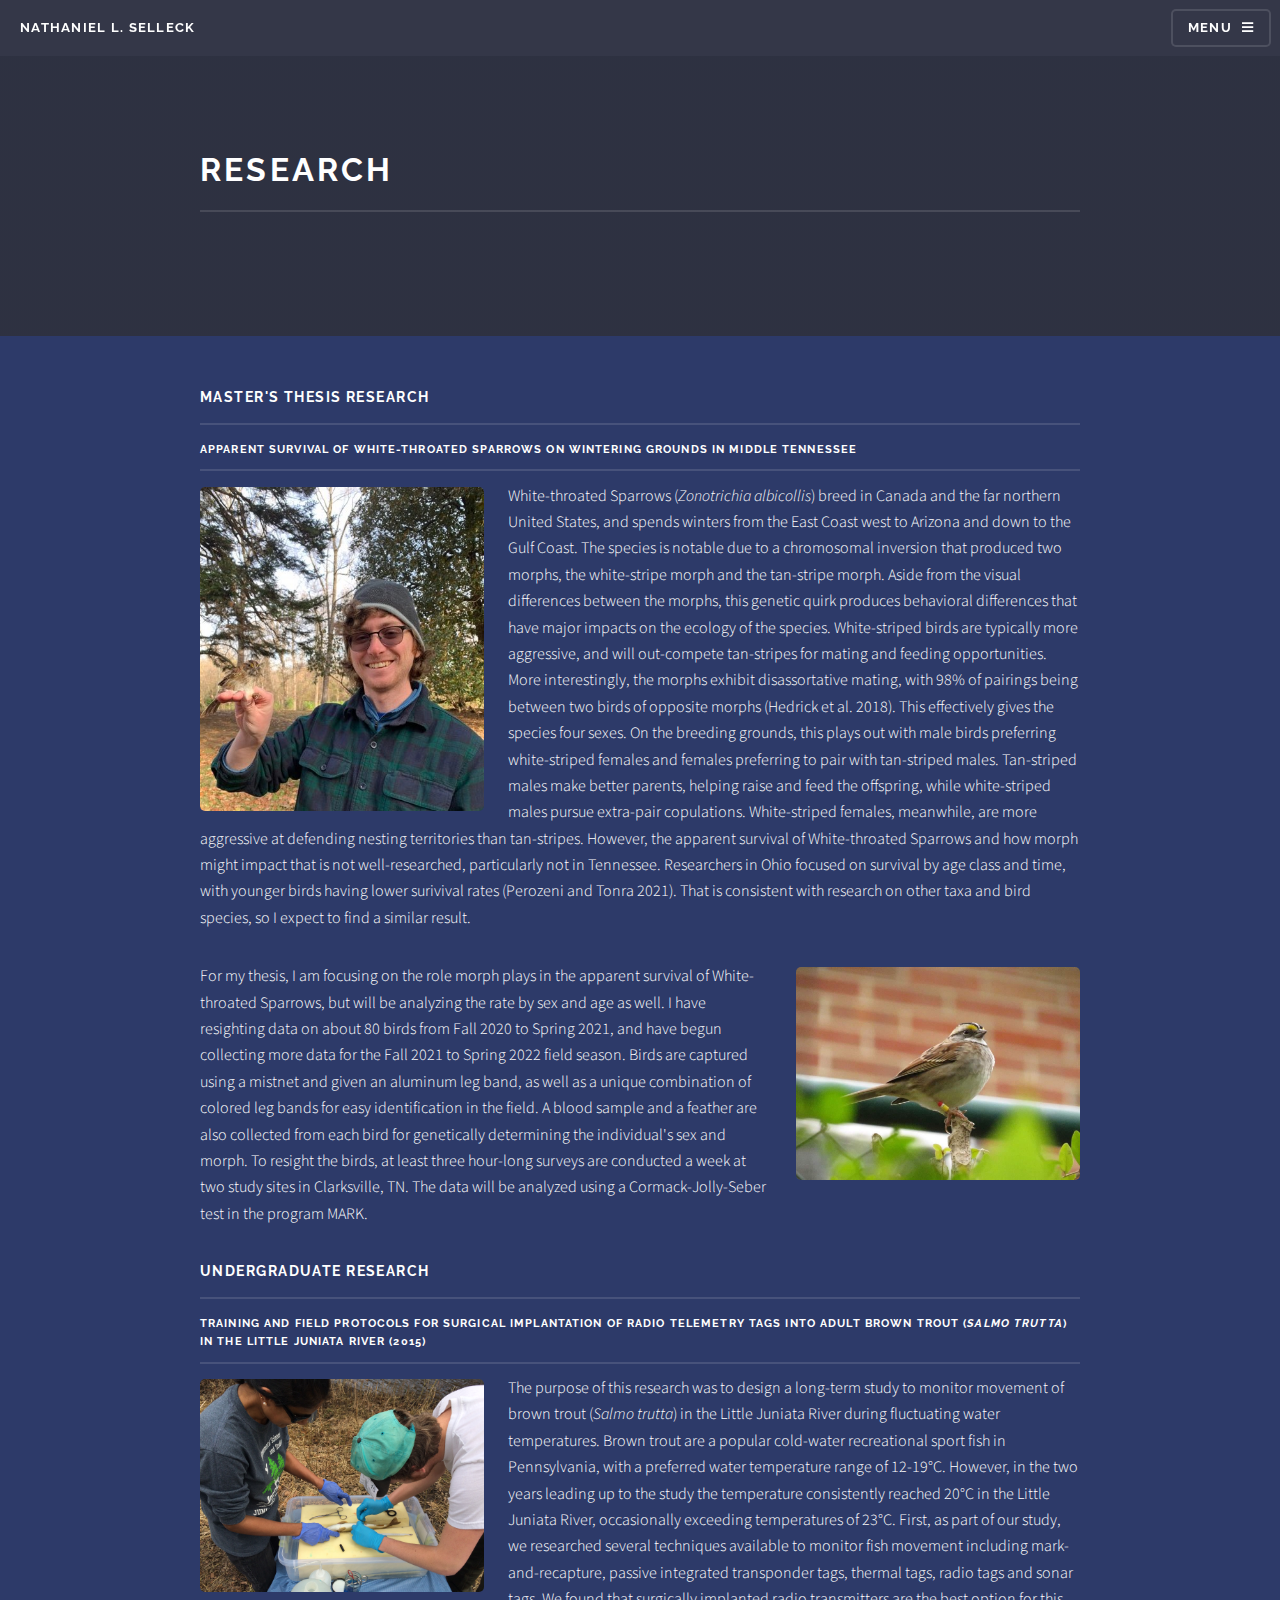
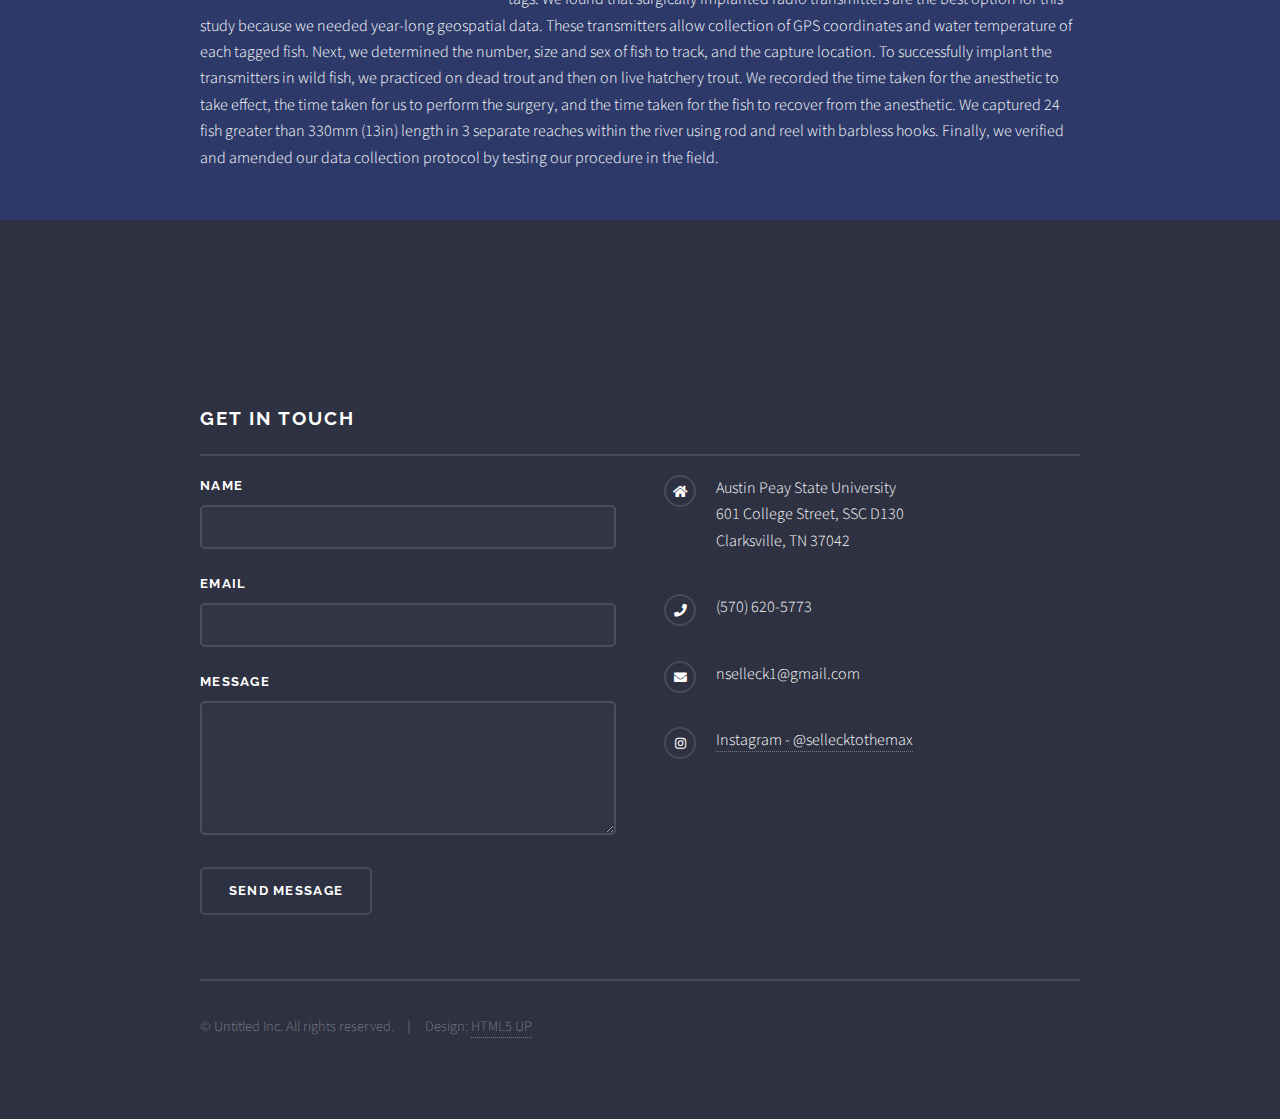
==== commit 63893068: "Fixed issue with images not appearing." ====
--- a/elements.html
+++ b/elements.html
@@ -65,7 +65,7 @@
 										
 										<h3 class="major">Undergraduate Research</h3>
 										<h5 class="major">Training and field protocols for surgical implantation of radio telemetry tags into adult brown trout (<i>Salmo trutta</i>) in the Little Juniata River (2015)</h5>
-										<p><span class="image left"><img src="images/fish_surgery.jpg" alt="" /></span>The purpose of this research was to design a long-term study to monitor movement of brown trout (<i>Salmo trutta</i>) in the Little Juniata River during fluctuating water temperatures. Brown trout are a popular cold-water recreational sport fish in Pennsylvania, with a preferred water temperature range of 12-19°C. However, in the two years leading up to the study the temperature consistently reached 20°C in the Little Juniata River, occasionally exceeding temperatures of 23°C. First, as part of our study, we researched several techniques available to monitor fish movement including mark-and-recapture, passive integrated transponder tags, thermal tags, radio tags and sonar tags. We found that surgically implanted radio transmitters are the best option for this study because we needed year-long geospatial data. These transmitters allow collection of GPS coordinates and water temperature of each tagged fish. Next, we determined the number, size and sex of fish to track, and the capture location. To successfully implant the transmitters in wild fish, we practiced on dead trout and then on live hatchery trout. We recorded the time taken for the anesthetic to take effect, the time taken for us to perform the surgery, and the time taken for the fish to recover from the anesthetic. We captured 24 fish greater than 330mm (13in) length in 3 separate reaches within the river using rod and reel with barbless hooks. Finally, we verified and amended our data collection protocol by testing our procedure in the field.</p>
+										<p><span class="image left"><img src="images/fish_surgery.JPG" alt="" /></span>The purpose of this research was to design a long-term study to monitor movement of brown trout (<i>Salmo trutta</i>) in the Little Juniata River during fluctuating water temperatures. Brown trout are a popular cold-water recreational sport fish in Pennsylvania, with a preferred water temperature range of 12-19°C. However, in the two years leading up to the study the temperature consistently reached 20°C in the Little Juniata River, occasionally exceeding temperatures of 23°C. First, as part of our study, we researched several techniques available to monitor fish movement including mark-and-recapture, passive integrated transponder tags, thermal tags, radio tags and sonar tags. We found that surgically implanted radio transmitters are the best option for this study because we needed year-long geospatial data. These transmitters allow collection of GPS coordinates and water temperature of each tagged fish. Next, we determined the number, size and sex of fish to track, and the capture location. To successfully implant the transmitters in wild fish, we practiced on dead trout and then on live hatchery trout. We recorded the time taken for the anesthetic to take effect, the time taken for us to perform the surgery, and the time taken for the fish to recover from the anesthetic. We captured 24 fish greater than 330mm (13in) length in 3 separate reaches within the river using rod and reel with barbless hooks. Finally, we verified and amended our data collection protocol by testing our procedure in the field.</p>
 									</section>
 
 								</div>
@@ -77,7 +77,7 @@
 					<section id="footer">
 						<div class="inner">
 							<h2 class="major">Get in touch</h2>
-							<form method="post" action="https://formspree.io/f/mayvwvok"">
+							<form method="post" action="https://formspree.io/f/mayvwvok">
 								<div class="fields">
 									<div class="field">
 										<label for="name">Name</label>
--- a/assets/css/main.css
+++ b/assets/css/main.css
@@ -3466,7 +3466,7 @@
 			#banner {
 				padding: 7em 0 8.25em 0 ;
 				background-color: #2e3141;
-				background-image: linear-gradient(to top, rgba(46, 49, 65, 0.8), rgba(46, 49, 65, 0.8)), url("../../images/ducks.jpg");
+				background-image: linear-gradient(to top, rgba(46, 49, 65, 0.8), rgba(46, 49, 65, 0.8)), url("../../images/ducks.JPG");
 				background-size: auto,
  cover;
 				background-position: center,
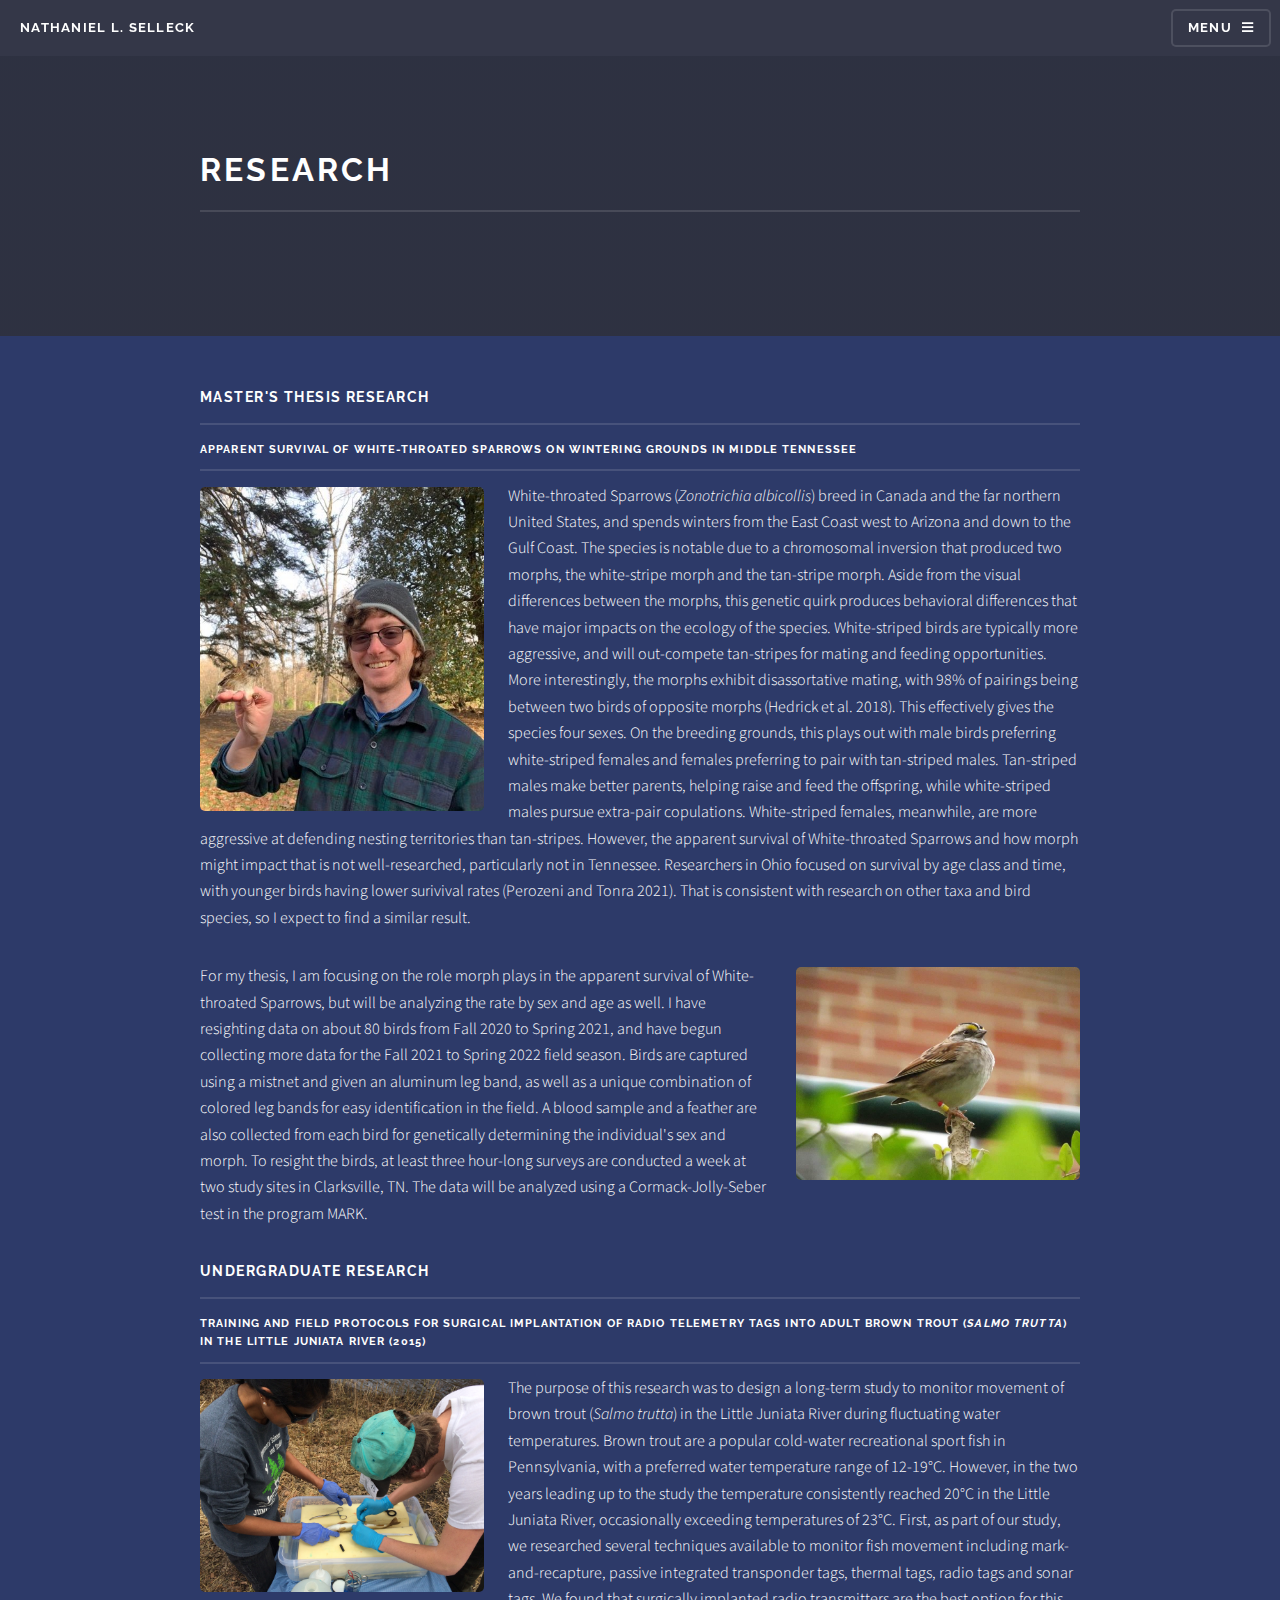
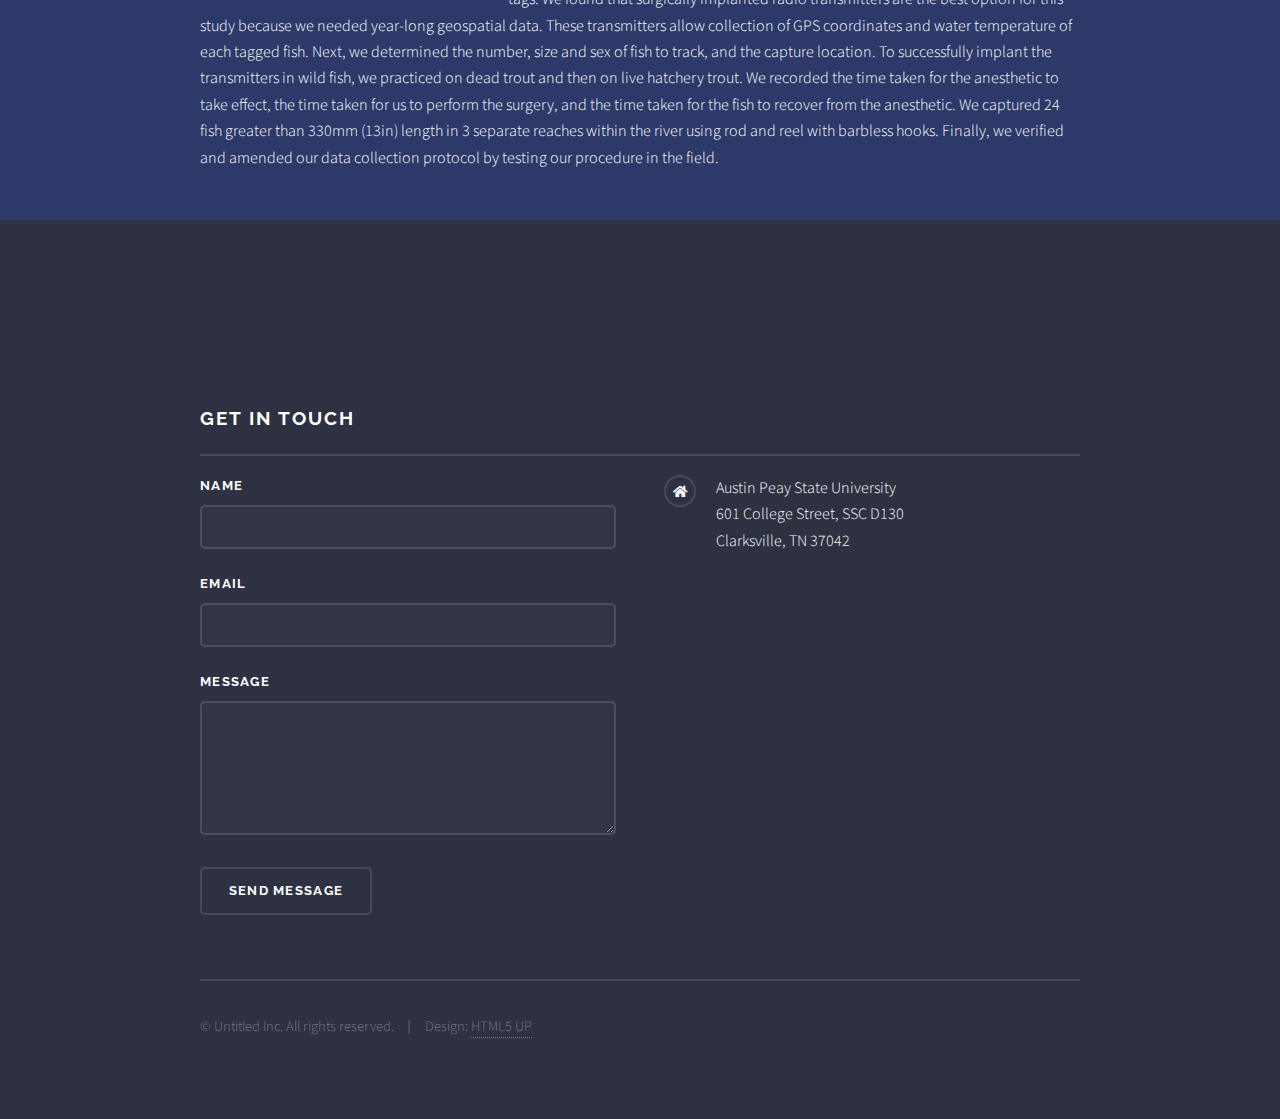
==== commit 2f87c9b7: "Removed phone, email, and the gram" ====
--- a/elements.html
+++ b/elements.html
@@ -102,10 +102,7 @@
 									601 College Street, SSC D130<br />
 									Clarksville, TN 37042
 								</li>
-								<li class="icon solid fa-phone">(570) 620-5773</li>
-								<li class="icon solid fa-envelope">nselleck1@gmail.com</a></li>
-								<li class="icon brands fa-instagram"><a href="https://www.instagram.com/sellecktothemax/" target="_blank">Instagram - @sellecktothemax</a></li>
-	
+								
 							</ul>
 							<ul class="copyright">
 								<li>&copy; Untitled Inc. All rights reserved.</li><li>Design: <a href="http://html5up.net">HTML5 UP</a></li>
--- a/assets/css/main.css
+++ b/assets/css/main.css
@@ -100,7 +100,7 @@
 
 	body {
 		background-color: #2e3141;
-		background-image: linear-gradient(to top, rgba(46, 49, 65, 0.8), rgba(46, 49, 65, 0.8)), url("../../images/ducks.jpg");
+		background-image: linear-gradient(to top, rgba(46, 49, 65, 0.8), rgba(46, 49, 65, 0.8)), url("../../images/ducks.JPG");
 		background-size: auto,
  cover;
 		background-attachment: fixed,
@@ -3578,7 +3578,7 @@
 		#wrapper > header {
 			padding: 9em 0 6.25em 0 ;
 			background-color: #2e3141;
-			background-image: linear-gradient(to top, rgba(46, 49, 65, 0.8), rgba(46, 49, 65, 0.8)), url("../../images/ducks.jpg");
+			background-image: linear-gradient(to top, rgba(46, 49, 65, 0.8), rgba(46, 49, 65, 0.8)), url("../../images/ducks.JPG");
 			background-size: auto,
  cover;
 			background-position: center,
